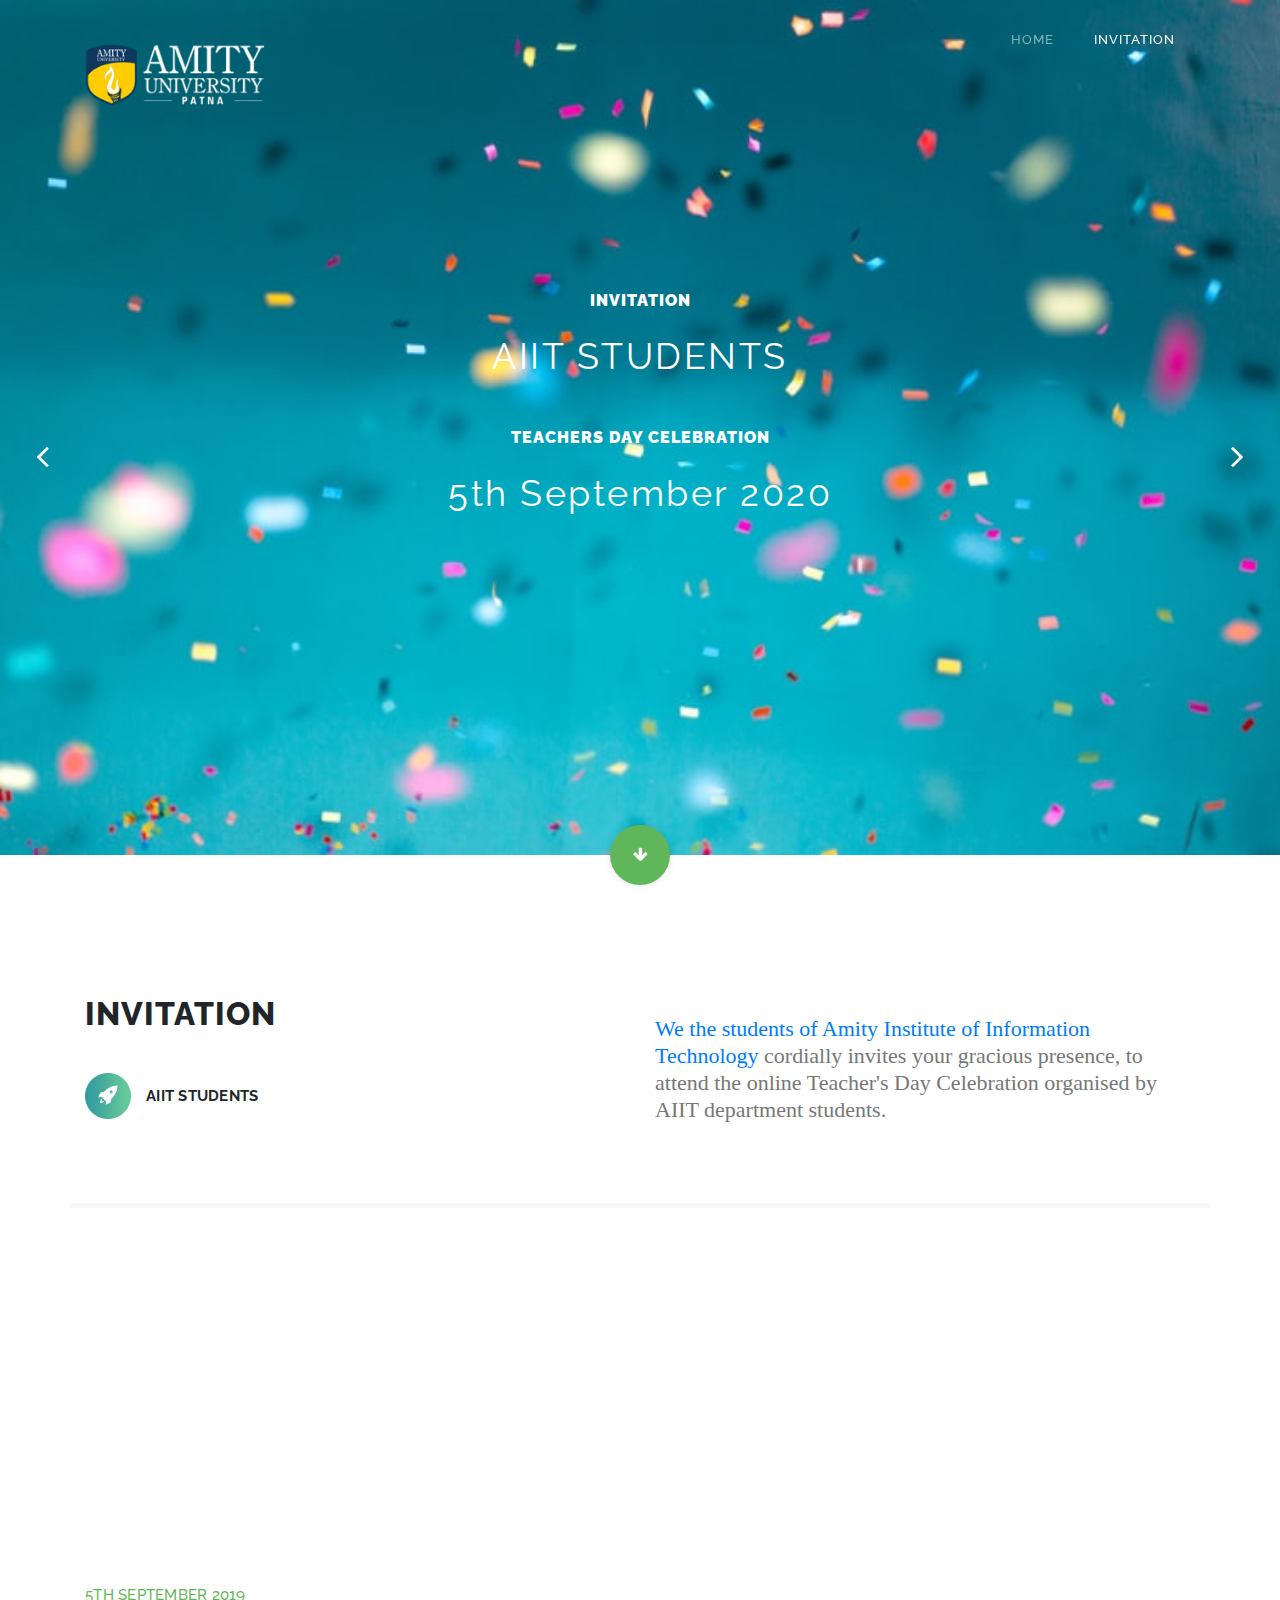
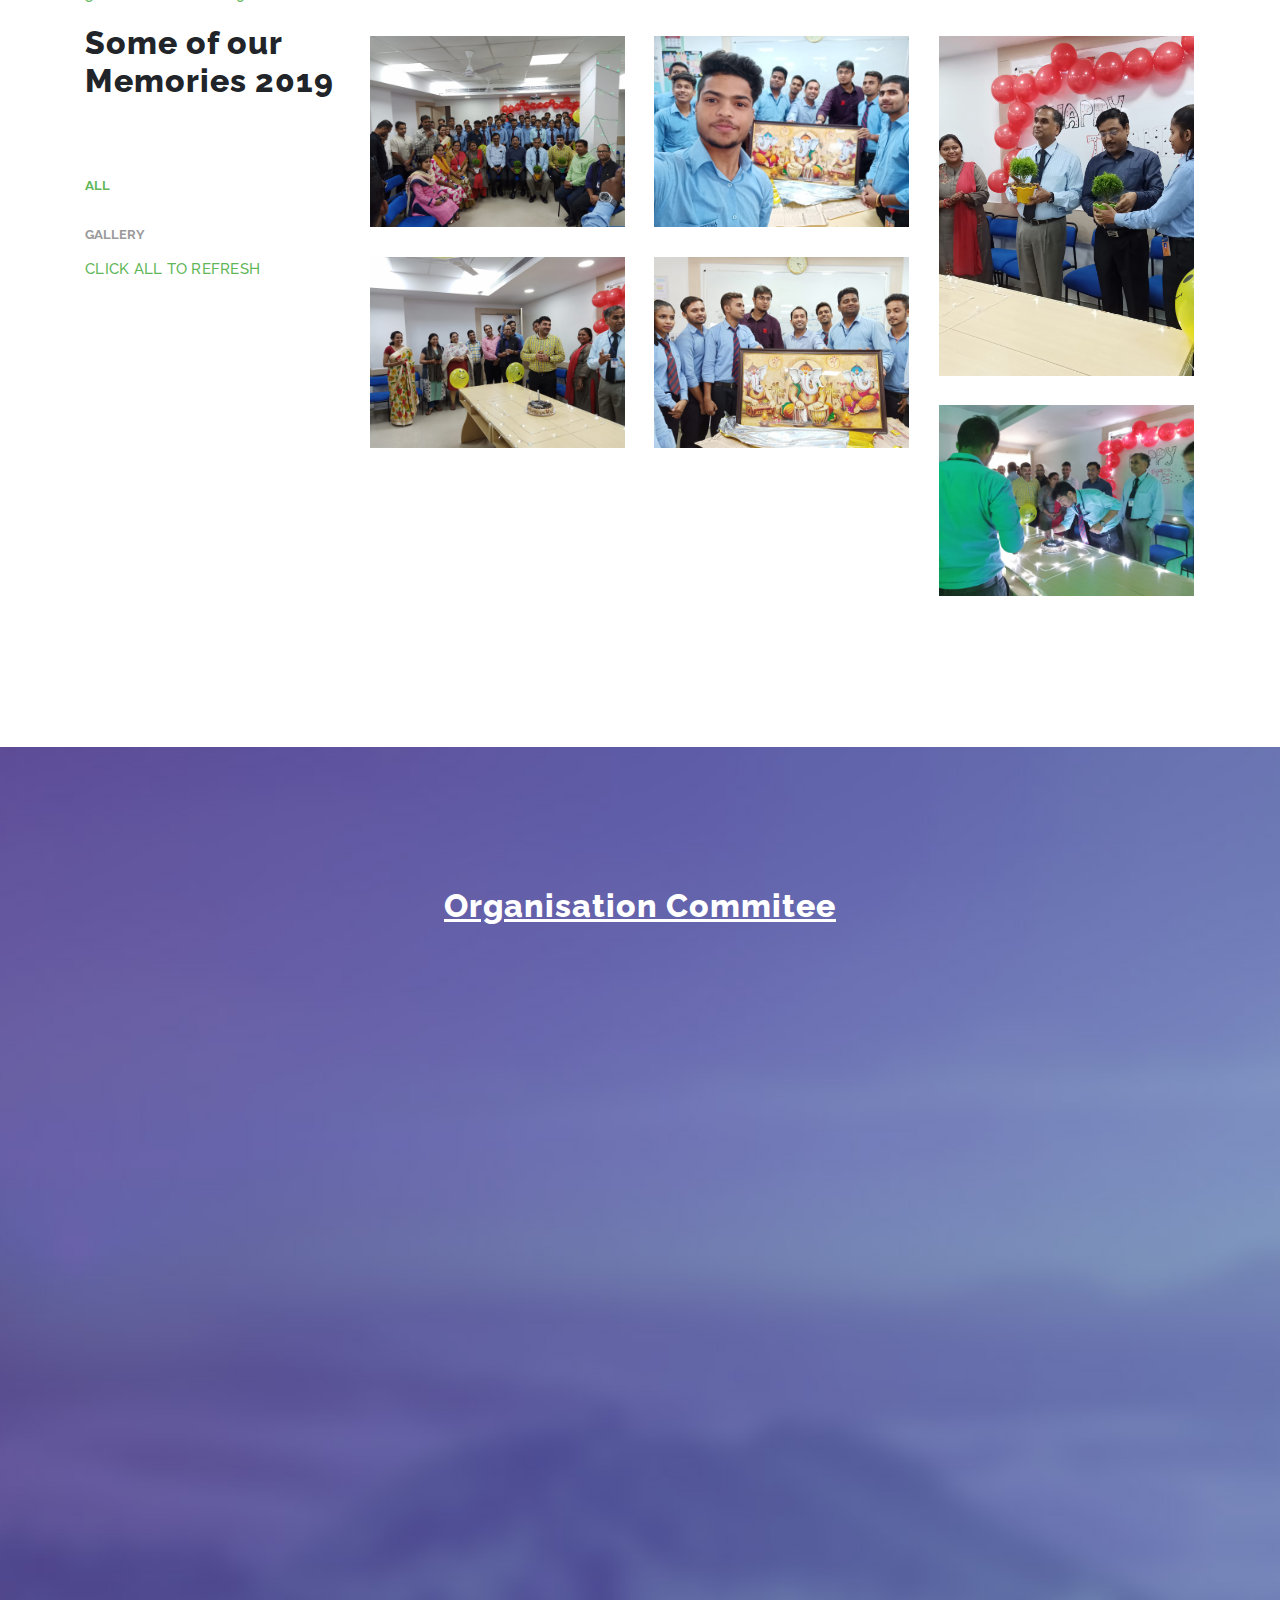
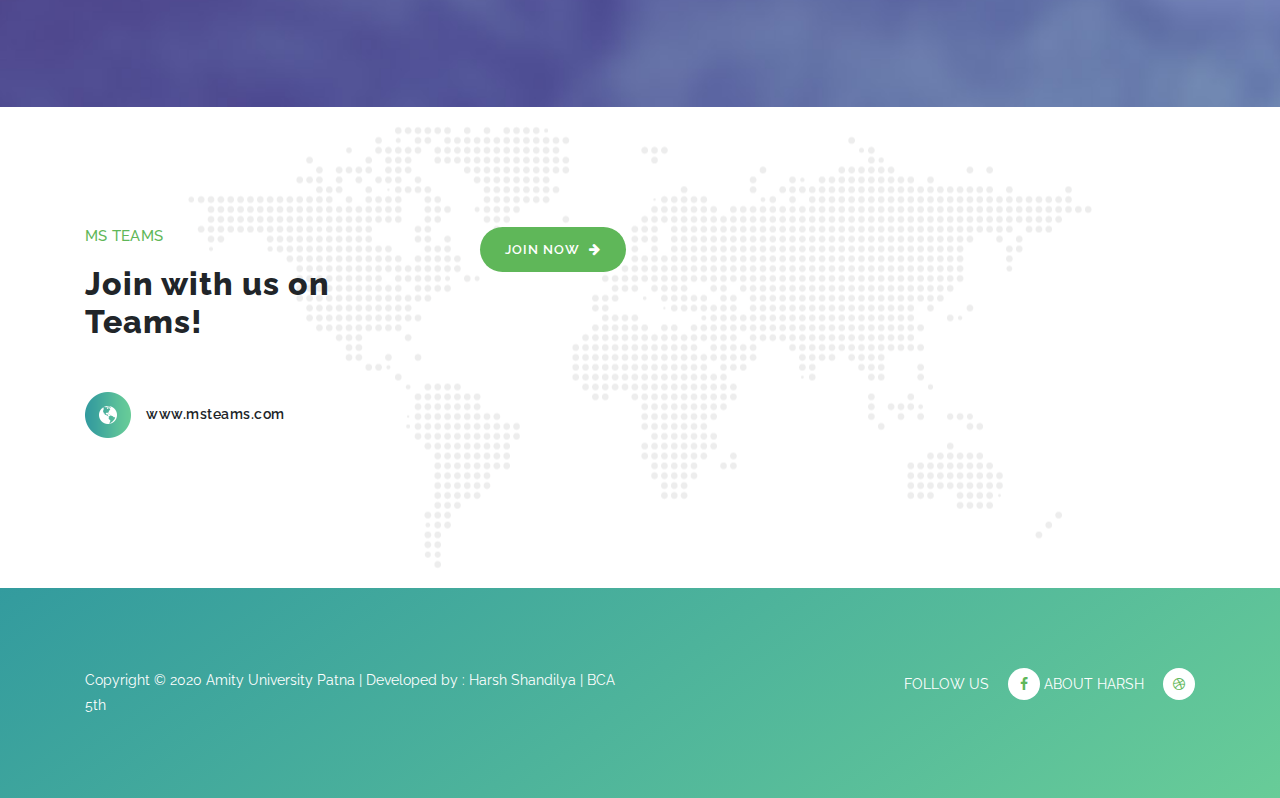
==== index.html @ c1d5462b "Updated form" ====
<!DOCTYPE html>
<html lang="en">

  <head>

    <meta charset="utf-8">
    <meta name="viewport" content="width=device-width, initial-scale=1, shrink-to-fit=no">
    <meta name="description" content="">
    <meta name="author" content="">
    <link href="https://fonts.googleapis.com/css?family=Raleway:100,200,300,400,500,600,700,800,900&display=swap" rel="stylesheet">

    <title>Amity University Patna</title>
    

<!--

Breezed Template

https://templatemo.com/tm-543-breezed

-->
    <!-- Additional CSS Files -->
    <link rel="stylesheet" type="text/css" href="assets/css/bootstrap.min.css">

    <link rel="stylesheet" type="text/css" href="assets/css/font-awesome.css">

    <link rel="stylesheet" href="assets/css/templatemo-breezed.css">

    <link rel="stylesheet" href="assets/css/owl-carousel.css">

    <link rel="stylesheet" href="assets/css/lightbox.css">

    </head>
    
    <body>
    
    <!-- ***** Preloader Start ***** -->
    <div id="preloader">
        <div class="jumper">
            <div></div>
            <div></div>
            <div></div>
        </div>
    </div>  
    <!-- ***** Preloader End ***** -->
    
    
    <!-- ***** Header Area Start ***** -->
    <header class="header-area header-sticky">
        <div class="container">
            <div class="row">
                <div class="col-12">
                    <nav class="main-nav">
                        <!-- ***** Logo Start ***** -->
                        <a href="index.html" class="logo">
                            
                        </a>
                        <img src="assets/images/amity.png" alt="amity" class="amitylogo"> 
                        <!-- ***** Logo End ***** -->
                        <!-- ***** Menu Start ***** -->
                        <ul class="nav">
                            <li class="scroll-to-section"><a href="#top" class="active">Home</a></li>
                            <li class="scroll-to-section"><a href="#about">Invitation</a></li>
                        
                            
                        </ul>        
                        <a class='menu-trigger'>
                            <span>Menu</span>
                        </a>
                        <!-- ***** Menu End ***** -->
                    </nav>
                </div>
            </div>
        </div>
    </header>
    <!-- ***** Header Area End ***** -->
    
    <!-- ***** Search Area ***** -->
    

    <!-- ***** Main Banner Area Start ***** -->
    <div class="main-banner header-text" id="top">
        <div class="Modern-Slider">
          <!-- Item -->
          <div class="item">
            <div class="img-fill">
                <img src="assets/images/photo-1513151233558-d860c5398176.jpg" alt="">
                <div class="text-content">
                  <h3><strong>INVITATION</strong></h3>
                  <h5><strong>AIIT STUDENTS</strong></h5>
                  <h3><strong>TEACHERS DAY CELEBRATION</strong></h3>
                  <h5><strong> 5th September 2020</strong></h5>
                 <!--  <a href="#" class="main-stroked-button">Learn More</a>
                  <a href="#" class="main-filled-button">Get It Now</a>   -->
                </div>
            </div>
          </div>
          <!-- // Item -->
          <!-- Item -->
          <div class="item">
            <div class="img-fill">
                <img src="assets/images/photo-1513151233558-d860c5398176.jpg" alt="">
                <div class="text-content">
                  <h3><strong>INVITATION</strong></h3>
                  <h5><strong>5th September 2020</strong></h5>
                 <!--   <a href="#" class="main-stroked-button">Read More</a>
                  <a href="#" class="main-filled-button">Take Action</a>   -->
                </div>
            </div>
          </div>
          <!-- // Item -->
          <!-- Item -->


         
          
    </div>
    <div class="scroll-down scroll-to-section"><a href="#about"><i class="fa fa-arrow-down"></i></a></div>
    <!-- ***** Main Banner Area End ***** -->

    <!-- ***** About Area Starts ***** -->
    <section class="section" id="about">
        <div class="container">
            <div class="row">
                <div class="col-lg-6 col-md-6 col-xs-12">
                    <div class="left-text-content">
                        <div class="section-heading">
                            <h6></h6>
                            <h2>INVITATION</h2>
                        </div>
                        <div class="row">
                            <div class="col-md-6 col-sm-6">
                                <div class="service-item">
                                    <img src="assets/images/service-item-01.png" alt="">
                                    <h4>AIIT STUDENTS</h4>
                                </div>
                            </div>
                            
                            
                            
                            <!--<div class="col-md-12">
                                <a href="#" class="main-button-icon">
                                    Learn More <i class="fa fa-arrow-right"></i>
                                </a>
                            </div>  -->
                        </div>
                    </div>
                </div>
                <div class="col-lg-6 col-md-6 col-xs-12">
                    <div class="right-text-content">
                        <p><a rel="nofollow noopener" href="" target="_parent">We the students of Amity Institute of Information Technology</a> cordially invites your gracious presence, to attend the online Teacher's Day Celebration organised by AIIT department students.</p>
                        
                    </div>
                </div>
            </div>
        </div>
    </section>
    <!-- ***** About Area Ends ***** -->

    <!-- ***** Features Big Item Start ***** -->
    <section class="section" id="features">
        <div class="container">
            <div class="row">
                <div class="col-lg-4 col-md-6 col-sm-12 col-xs-12" data-scroll-reveal="enter left move 30px over 0.6s after 0.4s">
                    <div class="features-item">
                        <div class="features-icon">
                            <img src="assets/images/features-icon-1.png" alt="">
                        </div>
                        <div class="features-content">
                            <h4>Venue</h4>    <!-- h4 -->
                            <p><strong>MS Teams</strong></p>    <!--no h3-->
                            
                        </div>
                    </div>
                </div>
                <div class="col-lg-4 col-md-6 col-sm-12 col-xs-12" data-scroll-reveal="enter bottom move 30px over 0.6s after 0.4s">
                    <div class="features-item">
                        <div class="features-icon">
                            <img src="assets/images/features-icon-1.png" alt="">
                        </div>
                        <div class="features-content">
                            <h4>Date</h4>       <!-- h4 -->
                            <p><strong>5th September 2020</strong></p>    <!--no h3-->
                            
                        </div>
                    </div>
                </div>
                <div class="col-lg-4 col-md-6 col-sm-12 col-xs-12" data-scroll-reveal="enter right move 30px over 0.6s after 0.4s">
                    <div class="features-item">
                        <div class="features-icon">
                            <img src="assets/images/features-icon-1.png" alt="">
                        </div>
                        <div class="features-content">
                            <h4>Time</h4>                <!-- h4 -->
                            <p><strong>will update soon..</strong></p>   <!--no h3-->
                            
                        </div>
                    </div>
                </div>
            </div>
        </div>
    </section>

    <section class="section" id="projects">
        <div class="container">
          <div class="row">
              <div class="col-lg-3">
                  <div class="section-heading">
                      <h6>5th September 2019</h6>
                      <h2>Some of our Memories 2019</h2>
                  </div>
                     <div class="filters">
                      <ul>
                          <li class="active" data-filter="*">All</li>
                          <li data-filter=".des">Gallery</li>
                          
                      </ul>
                      <div class="section-heading">
                        <h6>click all to refresh<h6>
                      
                    </div>
                  </div>   
              </div>
              <div class="col-lg-9">
                  <div class="filters-content">
                      <div class="row grid">
                          <div class="col-lg-4 col-md-4 col-sm-6 col-xs-12 all des">
                            <div class="item">
                              <a href="assets/images/WhatsApp Image 2020-08-29 at 11.35.55 PM.jpeg" data-lightbox="image-1" data-title="Our Gallery"><img src="assets/images/WhatsApp Image 2020-08-29 at 11.35.55 PM.jpeg" alt="" ></a>
                            </div>
                          </div>
                          <div class="col-lg-4 col-md-4 col-sm-6 col-xs-12 all dev">
                            <div class="item">
                              <a href="assets/images/WhatsApp Image 5 at 6.58.08 PM.jpeg" data-lightbox="image-1" data-title="Our Gallery"><img src="assets/images/WhatsApp Image 5 at 6.58.08 PM.jpeg" alt=""></a>
                            </div>
                          </div>
                          <div class="col-lg-4 col-md-4 col-sm-6 col-xs-12 all gra">
                            <div class="item">
                              <a href="assets/images/WhatsApp Image at 9.57.54 AM.jpeg" data-lightbox="image-1" data-title="Our Gallery"><img src="assets/images/WhatsApp Image at 9.57.54 AM.jpeg" alt=""></a>
                            </div>
                          </div>
                          <div class="col-lg-4 col-md-4 col-sm-6 col-xs-12 all tsh">
                            <div class="item">
                              <a href="assets/images/WhatsApp Image 2 at 9.58.17 AM.jpeg" data-lightbox="image-1" data-title="Our Gallery"><img src="assets/images/WhatsApp Image 2 at 9.58.17 AM.jpeg" alt=""></a>
                            </div>
                          </div>
                          <div class="col-lg-4 col-md-4 col-sm-6 col-xs-12 all dev">
                            <div class="item">
                              <a href="assets/images/WhatsApp Image 6 at 6.58.10 PM.jpeg" data-lightbox="image-1" data-title="Our Gallery"><img src="assets/images/WhatsApp Image 6 at 6.58.10 PM.jpeg" alt=""></a>
                            </div>
                          </div>

                          <div class="col-lg-4 col-md-4 col-sm-6 col-xs-12 all des">
                            <div class="item">
                              <a href="assets/images/WhatsApp Image 3 at 9.58.32 AM.jpeg" data-lightbox="image-1" data-title="Our Gallery"><img src="assets/images/WhatsApp Image 3 at 9.58.32 AM.jpeg" alt=""></a>
                            </div>
                          
                          </div>
                          
                      </div>
                  </div>
                
              </div>
          </div>
        </div>
      </section>
   
    <!-- ***** Projects Area Ends ***** -->

    <!-- ***** Testimonials Starts ***** -->
    <section class="section" id="testimonials">
        <div class="container">
            <div class="row">
                <div class="col-lg-12">
                    <div class="section-heading">
                        <h6><strong><u></u></strong></h6>
                       <h2><u>Organisation Commitee</u></h2>
                    </div>
                </div>
                <div class="col-lg-12 col-md-12 col-sm-12 mobile-bottom-fix-big" data-scroll-reveal="enter left move 30px over 0.6s after 0.4s">
                    <div class="owl-carousel owl-theme">
                        <div class="item author-item">
                            <div class="member-thumb">
                                  <img src="assets/images/shruti at 9.21.10 AM.jpeg" alt=""> 
                            
                                <div class="hover-effect">
                                    <div class="hover-content">
                                       <h4>Shruti</h4>
                                       <span>BCA 5th Semester</span>
                                    </div>
                                </div>
                            </div>
                            <h4>SHRUTI</h4>
                            <span>BCA 5th Semester</span>
                        </div>
                         <div class="item author-item">
                            <div class="member-thumb">
                                  <img src="assets/images/am dp.jpg" alt="">  
                             
                                <div class="hover-effect">
                                    <div class="hover-content">
                                       <h4>Ashish</h4>
                                       <span>BCA 5th Semester</span>
                                    </div>
                                </div>
                            </div>
                            <h4>Ashish</h4>
                            <span>BCA 5th Semester</span>
                        </div>    
                        <div class="item author-item">
                            <div class="member-thumb">
                                  <img src="assets/images/ice_2019-10-23-16-06-48-450.jpg" alt="" height="468">  
                             
                                <div class="hover-effect">
                                    <div class="hover-content">
                                       <h4>Harsh Shandilya</h4>
                                       <span>BCA 5th Semester</span>
                                    </div>
                                </div>
                            </div>
                            <h4>Harsh Shandilya</h4>
                            <span>BCA 5th Semester</span>
                        </div>   
                        
                        <div class="item author-item">
                            <div class="member-thumb">
                                <img src="assets/images/anu 12.29.07 PM.jpeg" alt="" height="468">
                                <div class="hover-effect">
                                    <div class="hover-content">
                                       <h4>Anushka Raj</h4> 
                                       <span>BCA 5th Semester</span>
                                    </div>
                                </div>
                            </div>
                            <h4> Anushka Raj</h4>
                            <span>BCA 5th Semester</span>
                        </div>


                        <div class="item author-item">
                            <div class="member-thumb">
                                <img src="assets/images/pari-4.jpg" alt="" height="468">
                                <div class="hover-effect">
                                    <div class="hover-content">
                                       <h4>Paritosh Samarth</h4> 
                                       <span>BCA 5th Semester</span>
                                    </div>
                                </div>
                            </div>
                            <h4>Paritosh Samarth</h4>
                            <span>BCA 5th Semester</span>
                        </div>

                        <div class="item author-item">
                            <div class="member-thumb">
                                <img src="assets/images/raunak at 12.59.36 PM.jpeg" alt="" height="468">
                                <div class="hover-effect">
                                    <div class="hover-content">
                                       <h4>Raunak Raj</h4> 
                                       <span>BCA 5th Semester</span>
                                    </div>
                                </div>
                            </div>
                            <h4>Raunak Raj</h4>
                            <span>BCA 5th Semester</span>
                        </div>

                        <div class="item author-item">
                            <div class="member-thumb">
                                <img src="assets/images/sr at 12.29.42 PM.jpeg" alt="" height="468">
                                <div class="hover-effect">
                                    <div class="hover-content">
                                       <h4>Shashank Raj</h4> 
                                       <span>BCA 5th Semester</span>
                                    </div>
                                </div>
                            </div>
                            <h4>Shashank Raj</h4>
                            <span>BCA 5th Semester</span>
                        </div>

                        <div class="item author-item">
                            <div class="member-thumb">
                                <img src="assets/images/saurabh at 3.43.34 PM.jpeg" alt="" height="468">
                                <div class="hover-effect">
                                    <div class="hover-content">
                                       <h4>Saurabh</h4> 
                                       <span>BCA 5th Semester</span>
                                    </div>
                                </div>
                            </div>
                            <h4>Saurabh </h4>
                            <span>BCA 5th Semester</span>
                        </div>
                        
                        
            </div>
           
            
            
        </div>
    </section>

    <section class="section" id="contact-us">
        <div class="container">
            <div class="row">
                <div class="col-lg-4 col-md-4 col-xs-12">
                    <div class="left-text-content">
                        <div class="section-heading">
                            <h6>MS Teams</h6>
                            <h2>Join with us on Teams!</h2>
                        </div>
                        <ul class="contact-info">
                        
                            <li><img src="assets/images/contact-info-03.png" alt="">www.msteams.com</li>
                        </ul>
                    </div>
                </div>
                <div class="col-lg-8 col-md-8 col-xs-12">
                    <div class="col-lg-12">
                        <fieldset>
                          <button type="submit" id="form-submit" class="main-button-icon">Join Now <i class="fa fa-arrow-right"></i></button>
                        </fieldset>
                      </div>
                </div>
            </div>
        </div>
    </section>
   
    
    <!-- ***** Footer Start ***** -->
    <footer>
        <div class="container">
            <div class="row">
                <div class="col-lg-6 col-xs-12">
                    <div class="left-text-content">
                        <p>Copyright &copy; 2020 Amity University Patna 
                        
                        | Developed by : <a rel="nofollow noopener" href="#">Harsh Shandilya | BCA 5th</a></p>
                       
                    </div>
                </div>
                <div class="col-lg-6 col-xs-12">
                    <div class="right-text-content">
                        <ul class="social-icons">
                            <li><p>Follow Us </p></li>
                            <li><a rel="nofollow" href="https://www.facebook.com/PatnaAmityUniversity/"><i class="fa fa-facebook"></i></a></li>
                            <li><p>  About harsh</p></li>
                            <li><a rel="nofollow" href="https://hshandilya35.blogspot.com/"><i class="fa fa-dribbble"></i></a></li>
                        </ul>    
                    </div>
                </div>
            </div>
        </div>
    </footer>
    

    <!-- jQuery -->
    <script src="assets/js/jquery-2.1.0.min.js"></script>

    <!-- Bootstrap -->
    <script src="assets/js/popper.js"></script>
    <script src="assets/js/bootstrap.min.js"></script>

    <!-- Plugins -->
    <script src="assets/js/owl-carousel.js"></script>
    <script src="assets/js/scrollreveal.min.js"></script>
    <script src="assets/js/waypoints.min.js"></script>
    <script src="assets/js/jquery.counterup.min.js"></script>
    <script src="assets/js/imgfix.min.js"></script> 
    <script src="assets/js/slick.js"></script> 
    <script src="assets/js/lightbox.js"></script> 
    <script src="assets/js/isotope.js"></script> 
    
    <!-- Global Init -->
    <script src="assets/js/custom.js"></script>

    <script>

        $(function() {
            var selectedClass = "";
            $("p").click(function(){
            selectedClass = $(this).attr("data-rel");
            $("#portfolio").fadeTo(50, 0.1);
                $("#portfolio div").not("."+selectedClass).fadeOut();
            setTimeout(function() {
              $("."+selectedClass).fadeIn();
              $("#portfolio").fadeTo(50, 1);
            }, 500);
                
            });
        });

    </script>

  </body>
</html>
---- assets/css/templatemo-breezed.css ----
/*

Breezed Template

https://templatemo.com/tm-543-breezed

*/

/* ---------------------------------------------
Table of contents
------------------------------------------------
01. font & reset css
02. reset
03. global styles
04. header
05. banner
06. features
07. testimonials
08. contact
09. footer
10. preloader
11. search
12. portfolio

--------------------------------------------- */
/* 
---------------------------------------------
font & reset css
--------------------------------------------- 
*/
@import url("https://fonts.googleapis.com/css?family=Poppins:100,200,300,400,500,600,700,800,900");
/* 
---------------------------------------------
reset
--------------------------------------------- 
*/
html, body, div, span, applet, object, iframe, h1, h2, h3, h4, h5, h6, p, blockquote, div
pre, a, abbr, acronym, address, big, cite, code, del, dfn, em, font, img, ins, kbd, q,
s, samp, small, strike, strong, sub, sup, tt, var, b, u, i, center, dl, dt, dd, ol, ul, li,
figure, header, nav, section, article, aside, footer, figcaption {
  margin: 0;
  padding: 0;
  border: 0;
  outline: 0;
}

.clearfix:after {
  content: ".";
  display: block;
  clear: both;
  visibility: hidden;
  line-height: 0;
  height: 0;
}

.clearfix {
  display: inline-block;
}

html[xmlns] .clearfix {
  display: block;
}

* html .clearfix {
  height: 1%;
}

ul, li {
  padding: 0;
  margin: 0;
  list-style: none;
}

header, nav, section, article, aside, footer, hgroup {
  display: block;
}

* {
  box-sizing: border-box;
}

html, body {
  font-family: 'Raleway', sans-serif;
  font-weight: 400;
  background-color: #fff;
  font-size: 16px;
  -ms-text-size-adjust: 100%;
  -webkit-font-smoothing: antialiased;
  -moz-osx-font-smoothing: grayscale;
}

a {
  text-decoration: none !important;
}

h1, h2, h3, h4, h5, h6 {
  margin-top: 0px;
  margin-bottom: 0px;
}

ul {
  margin-bottom: 0px;
}

p {
  font-size: 14px;
  line-height: 25px;
  color: #777;
}

/* 
---------------------------------------------
global styles
--------------------------------------------- 
*/
html,
body {
  background: #fff;
  font-family: 'Raleway', sans-serif;
}

::selection {
  background: #5fb759;
  color: #fff;
}

::-moz-selection {
  background: #5fb759;
  color: #fff;
}

@media (max-width: 991px) {
  html, body {
    overflow-x: hidden;
  }
  .mobile-top-fix {
    margin-top: 30px;
    margin-bottom: 0px;
  }
  .mobile-bottom-fix {
    margin-bottom: 30px;
  }
  .mobile-bottom-fix-big {
    margin-bottom: 60px;
  }
}

a.main-stroked-button {
  font-size: 13px;
  border-radius: 25px;
  padding: 11px 25px;
  background-color: transparent;
  border: 2px solid #fff;
  text-transform: uppercase;
  color: #fff;
  font-weight: 600;
  letter-spacing: 1px;
  -webkit-transition: all 0.3s ease 0s;
  -moz-transition: all 0.3s ease 0s;
  -o-transition: all 0.3s ease 0s;
  transition: all 0.3s ease 0s;
}

a.main-stroked-button:hover {
  background-color: #fff;
  color: #5fb759;
}

a.main-filled-button {
  font-size: 13px;
  border-radius: 25px;
  padding: 13px 25px;
  background-color: #fff;
  text-transform: uppercase;
  color: #5fb759;
  font-weight: 600;
  letter-spacing: 1px;
  -webkit-transition: all 0.3s ease 0s;
  -moz-transition: all 0.3s ease 0s;
  -o-transition: all 0.3s ease 0s;
  transition: all 0.3s ease 0s;
}

a.main-filled-button:hover {
  color: #fff;
  background-color: #5fb759;
}

a.main-button-icon {
  font-size: 13px;
  border-radius: 25px;
  padding: 13px 25px;
  background-color: #5fb759;
  text-transform: uppercase;
  color: #fff;
  font-weight: 600;
  letter-spacing: 1px;
  -webkit-transition: all 0.3s ease 0s;
  -moz-transition: all 0.3s ease 0s;
  -o-transition: all 0.3s ease 0s;
  transition: all 0.3s ease 0s;
}

a.main-button-icon i {
  margin-left: 5px;
  -webkit-transition: all 0.3s ease-in-out 0s;
  -moz-transition: all 0.3s ease-in-out 0s;
  -o-transition: all 0.3s ease-in-out 0s;
  transition: all 0.3s ease-in-out 0s;
}

a.main-button-icon:hover i {
  padding-left: 5px;
}

button.main-button {
  outline: none;
  border: none;
  cursor: pointer;
  font-size: 13px;
  border-radius: 25px;
  padding: 10px 25px;
  background-color: #fff;
  text-transform: uppercase;
  color: #5fb759;
  font-weight: 600;
  letter-spacing: 1px;
  -webkit-transition: all 0.3s ease 0s;
  -moz-transition: all 0.3s ease 0s;
  -o-transition: all 0.3s ease 0s;
  transition: all 0.3s ease 0s;
}

button.main-button:hover {
  color: #fff;
  background-color: #5fb759;
}

button.main-button-icon {
  border: none;
  outline: none;
  font-size: 13px;
  border-radius: 25px;
  padding: 13px 25px;
  background-color: #5fb759;
  text-transform: uppercase;
  color: #fff;
  font-weight: 600;
  letter-spacing: 1px;
  -webkit-transition: all 0.3s ease 0s;
  -moz-transition: all 0.3s ease 0s;
  -o-transition: all 0.3s ease 0s;
  transition: all 0.3s ease 0s;
}

button.main-button-icon i {
  margin-left: 5px;
  -webkit-transition: all 0.3s ease-in-out 0s;
  -moz-transition: all 0.3s ease-in-out 0s;
  -o-transition: all 0.3s ease-in-out 0s;
  transition: all 0.3s ease-in-out 0s;
}

button.main-button-icon:hover i {
  padding-left: 5px;
}

a.text-button-icon {
  text-transform: uppercase;
  color: #1e1e1e;
  font-size: 13px;
  font-weight: 600;
  letter-spacing: 1px;
  -webkit-transition: all 0.3s ease 0s;
  -moz-transition: all 0.3s ease 0s;
  -o-transition: all 0.3s ease 0s;
  transition: all 0.3s ease 0s;
}

a.text-button-icon i {
  margin-left: 5px;
  -webkit-transition: all 0.3s ease-in-out 0s;
  -moz-transition: all 0.3s ease-in-out 0s;
  -o-transition: all 0.3s ease-in-out 0s;
  transition: all 0.3s ease-in-out 0s;
}

a.text-button-icon:hover {
  color: #5fb759;
}

a.text-button-icon:hover i {
  padding-left: 5px;
}


.section-heading h6 {
  font-size: 15px;
  font-weight: 500;
  text-transform: uppercase;
  letter-spacing: 0.25px;
  margin-top: 0px;
  margin-bottom: 0px;
}

.section-heading h2 {
  font-size: 32px;
  font-weight: 800;
  letter-spacing: 1px;
  margin-top: 20px;
  margin-bottom: 0px;
}


/* 
---------------------------------------------
header
--------------------------------------------- 
*/

.background-header {
  background-color: #fff;
  height: 80px!important;
  position: fixed!important;
  top: 0px;
  left: 0px;
  right: 0px;
  box-shadow: 0px 0px 10px rgba(0,0,0,0.15)!important;
}

.background-header .logo,
.background-header .main-nav .nav li a {
  color: #1e1e1e!important;
}

.background-header .main-nav .nav li:hover a {
  color: #5fb759!important;
}

.background-header .nav li a.active {
  color: #5fb759!important;
}

.header-area {
  position: absolute;
  top: 0px;
  left: 0px;
  right: 0px;
  z-index: 100;
  height: 100px;
  -webkit-transition: all .5s ease 0s;
  -moz-transition: all .5s ease 0s;
  -o-transition: all .5s ease 0s;
  transition: all .5s ease 0s;
}

.header-area .main-nav {
  min-height: 80px;
  background: transparent;
}

.header-area .main-nav .amitylogo {
  line-height: 80px;
  color: #fff;
  font-size: 28px;
  font-weight: 700;
  text-transform: uppercase;
  letter-spacing: 2px;
  float: left;
  -webkit-transition: all 0.3s ease 0s;
  -moz-transition: all 0.3s ease 0s;
  -o-transition: all 0.3s ease 0s;
  transition: all 0.3s ease 0s;
  width: 180px;
  margin-top: 4%;    /* 25% */
}


.header-area .main-nav .nav {
  float: right;
  margin-top: 27px;
  margin-right: 0px;
  background-color: transparent;
  -webkit-transition: all 0.3s ease 0s;
  -moz-transition: all 0.3s ease 0s;
  -o-transition: all 0.3s ease 0s;
  transition: all 0.3s ease 0s;
  position: relative;
  z-index: 999;
}

.header-area .main-nav .nav li {
  padding-left: 20px;
  padding-right: 20px;
}

.header-area .main-nav .nav .search-icon {
  float: right;
  margin-left: 15px;
}

.header-area .main-nav .nav .search-icon a {
  background-color: #fff;
  color: #5fb759;
  width: 40px;
  height: 40px;
  display: inline-block;
  text-align: center;
  line-height: 40px;
}

@media (max-width: 767px) {
  .header-area .main-nav .nav .search-icon {
    float: none;
    text-align: center;
    width: 100%;
    background-color: #fff;
    margin-left: 0px;
  }
}

.header-area .main-nav .nav .search-icon a:hover {
  opacity: 1;
  color: #5fb759!important;
}

.header-area .main-nav .nav li a {
  display: block;
  font-weight: 500;
  font-size: 13px;
  color: #7a7a7a;
  text-transform: uppercase;
  -webkit-transition: all 0.3s ease 0s;
  -moz-transition: all 0.3s ease 0s;
  -o-transition: all 0.3s ease 0s;
  transition: all 0.3s ease 0s;
  height: 40px;
  line-height: 40px;
  border: transparent;
  letter-spacing: 1px;
}

.header-area .main-nav .nav li a {
  color: #fff;
}

.header-area .main-nav .nav li:hover a,
.header-area .main-nav .nav li a.active {
  color: #fff!important;
  opacity: 0.5;
}

.background-header .main-nav .nav li:hover a,
.background-header .main-nav .nav li a.active {
  color: #5fb759!important;
  opacity: 1;
}

.header-area .main-nav .nav li.submenu {
  position: relative;
  padding-right: 35px;
}

.header-area .main-nav .nav li.submenu:after {
  font-family: FontAwesome;
  content: "\f107";
  font-size: 12px;
  color: #fff;
  position: absolute;
  right: 18px;
  top: 12px;
}

.background-header .main-nav .nav li.submenu:after {
  color: #7a7a7a;
}

.header-area .main-nav .nav li.submenu ul {
  position: absolute;
  width: 200px;
  box-shadow: 0 2px 28px 0 rgba(0, 0, 0, 0.06);
  overflow: hidden;
  top: 40px;
  opacity: 0;
  transform: translateY(+2em);
  visibility: hidden;
  z-index: -1;
  transition: all 0.3s ease-in-out 0s, visibility 0s linear 0.3s, z-index 0s linear 0.01s;
}

.header-area .main-nav .nav li.submenu ul li {
  margin-left: 0px;
  padding-left: 0px;
  padding-right: 0px;
}

.header-area .main-nav .nav li.submenu ul li a {
  opacity: 1;
  display: block;
  background: #fff;
  color: #7a7a7a!important;
  padding-left: 20px;
  height: 40px;
  line-height: 40px;
  -webkit-transition: all 0.3s ease 0s;
  -moz-transition: all 0.3s ease 0s;
  -o-transition: all 0.3s ease 0s;
  transition: all 0.3s ease 0s;
  position: relative;
  font-size: 13px;
  border-bottom: 1px solid #f5f5f5;
}

.header-area .main-nav .nav li.submenu ul li a:hover {
  background: #fff;
  color: #5fb759!important;
  padding-left: 25px;
}

.header-area .main-nav .nav li.submenu ul li a:hover:before {
  width: 3px;
}

.header-area .main-nav .nav li.submenu:hover ul {
  visibility: visible;
  opacity: 1;
  z-index: 1;
  transform: translateY(0%);
  transition-delay: 0s, 0s, 0.3s;
}

.header-area .main-nav .menu-trigger {
  cursor: pointer;
  display: block;
  position: absolute;
  top: 23px;
  width: 32px;
  height: 40px;
  text-indent: -9999em;
  z-index: 99;
  right: 40px;
  display: none;
}

.header-area .main-nav .menu-trigger span,
.header-area .main-nav .menu-trigger span:before,
.header-area .main-nav .menu-trigger span:after {
  -moz-transition: all 0.4s;
  -o-transition: all 0.4s;
  -webkit-transition: all 0.4s;
  transition: all 0.4s;
  background-color: #1e1e1e;
  display: block;
  position: absolute;
  width: 30px;
  height: 2px;
  left: 0;
}

.background-header .main-nav .menu-trigger span,
.background-header .main-nav .menu-trigger span:before,
.background-header .main-nav .menu-trigger span:after {
  background-color: #1e1e1e;
}

.header-area .main-nav .menu-trigger span:before,
.header-area .main-nav .menu-trigger span:after {
  -moz-transition: all 0.4s;
  -o-transition: all 0.4s;
  -webkit-transition: all 0.4s;
  transition: all 0.4s;
  background-color: #1e1e1e;
  display: block;
  position: absolute;
  width: 30px;
  height: 2px;
  left: 0;
  width: 75%;
}

.background-header .main-nav .menu-trigger span:before,
.background-header .main-nav .menu-trigger span:after {
  background-color: #1e1e1e;
}

.header-area .main-nav .menu-trigger span:before,
.header-area .main-nav .menu-trigger span:after {
  content: "";
}

.header-area .main-nav .menu-trigger span {
  top: 16px;
}

.header-area .main-nav .menu-trigger span:before {
  -moz-transform-origin: 33% 100%;
  -ms-transform-origin: 33% 100%;
  -webkit-transform-origin: 33% 100%;
  transform-origin: 33% 100%;
  top: -10px;
  z-index: 10;
}

.header-area .main-nav .menu-trigger span:after {
  -moz-transform-origin: 33% 0;
  -ms-transform-origin: 33% 0;
  -webkit-transform-origin: 33% 0;
  transform-origin: 33% 0;
  top: 10px;
}

.header-area .main-nav .menu-trigger.active span,
.header-area .main-nav .menu-trigger.active span:before,
.header-area .main-nav .menu-trigger.active span:after {
  background-color: transparent;
  width: 100%;
}

.header-area .main-nav .menu-trigger.active span:before {
  -moz-transform: translateY(6px) translateX(1px) rotate(45deg);
  -ms-transform: translateY(6px) translateX(1px) rotate(45deg);
  -webkit-transform: translateY(6px) translateX(1px) rotate(45deg);
  transform: translateY(6px) translateX(1px) rotate(45deg);
  background-color: #1e1e1e;
}

.background-header .main-nav .menu-trigger.active span:before {
  background-color: #1e1e1e;
}

.header-area .main-nav .menu-trigger.active span:after {
  -moz-transform: translateY(-6px) translateX(1px) rotate(-45deg);
  -ms-transform: translateY(-6px) translateX(1px) rotate(-45deg);
  -webkit-transform: translateY(-6px) translateX(1px) rotate(-45deg);
  transform: translateY(-6px) translateX(1px) rotate(-45deg);
  background-color: #1e1e1e;
}

.background-header .main-nav .menu-trigger.active span:after {
  background-color: #1e1e1e;
}

.header-area.header-sticky {
  min-height: 80px;
}

.header-area.header-sticky .nav {
  margin-top: 20px !important;
}

.header-area.header-sticky .nav li a.active {
  color: #5fb759;
}

@media (max-width: 1200px) {
  .header-area .main-nav .nav li {
    padding-left: 12px;
    padding-right: 12px;
  }
  .header-area .main-nav:before {
    display: none;
  }
}

@media (max-width: 767px) {
  .header-area .main-nav .amitylogo {
    color: #1e1e1e;   
   
  }
  .header-area.header-sticky .nav li a:hover,
  .header-area.header-sticky .nav li a.active {
    color: #5fb759!important;
    opacity: 1;
  }
  .header-area.header-sticky .nav li.search-icon a {
    width: 100%;
  }
  .header-area {
    background-color: #07cec493;
    padding: 0px 15px;
    height: 80px;
    box-shadow: none;
    text-align: center;
  }
  .header-area .container {
    padding: 0px;
  }
  .header-area .logo {
    margin-left: 30px;
  }
  .header-area .menu-trigger {
    display: block !important;
  }
  .header-area .main-nav {
    overflow: hidden;
  }
  .header-area .main-nav .nav {
    float: none;
    width: 100%;
    display: none;
    -webkit-transition: all 0s ease 0s;
    -moz-transition: all 0s ease 0s;
    -o-transition: all 0s ease 0s;
    transition: all 0s ease 0s;
    margin-left: 0px;
  }
  .header-area .main-nav .nav li:first-child {
    border-top: 1px solid #eee;
  }
  .header-area.header-sticky .nav {
    margin-top: 80px !important;
  }
  .header-area .main-nav .nav li {
    width: 100%;
    background: #fff;
    border-bottom: 1px solid #eee;
    padding-left: 0px !important;
    padding-right: 0px !important;
  }
  .header-area .main-nav .nav li a {
    height: 50px !important;
    line-height: 50px !important;
    padding: 0px !important;
    border: none !important;
    background: #f7f7f7 !important;
    color: #191a20 !important;
  }
  .header-area .main-nav .nav li a:hover {
    background: #eee !important;
    color: #5fb759!important;
  }
  .header-area .main-nav .nav li.submenu ul {
    position: relative;
    visibility: inherit;
    opacity: 1;
    z-index: 1;
    transform: translateY(0%);
    transition-delay: 0s, 0s, 0.3s;
    top: 0px;
    width: 100%;
    box-shadow: none;
    height: 0px;
  }
  .header-area .main-nav .nav li.submenu ul li a {
    font-size: 12px;
    font-weight: 400;
  }
  .header-area .main-nav .nav li.submenu ul li a:hover:before {
    width: 0px;
  }
  .header-area .main-nav .nav li.submenu ul.active {
    height: auto !important;
  }
  .header-area .main-nav .nav li.submenu:after {
    color: #3B566E;
    right: 25px;
    font-size: 14px;
    top: 15px;
  }
  .header-area .main-nav .nav li.submenu:hover ul, .header-area .main-nav .nav li.submenu:focus ul {
    height: 0px;
  }
}

@media (min-width: 767px) {
  .header-area .main-nav .nav {
    display: flex !important;
  }
}


/* 
---------------------------------------------
banner
--------------------------------------------- 
*/
/* ==== Main CSS === */
.img-fill{
  width: 100%;
  display: block;
  overflow: hidden;
  position: relative;
  text-align: center
}

.img-fill img {
  min-height: 100%;
  min-width: 100%;
  position: relative;
  display: inline-block;
  max-width: none;
}

*,
*:before,
*:after {
  -webkit-box-sizing: border-box;
  box-sizing: border-box;
  -webkit-font-smoothing: antialiased;
  -moz-osx-font-smoothing: grayscale;
}

.Grid1k {
  padding: 0 15px;
  max-width: 1200px;
  margin: auto;
}

.blocks-box,
.slick-slider {
  margin: 0;
  padding: 0!important;
}

.slick-slide {
  float: left /* If RTL Make This Right */ ;
  padding: 0;
}

/* ==== Slider Style === */
.Modern-Slider .item .img-fill{
  height:95vh;
  background:#000;
}

.Modern-Slider .item .info > div{
  display:inline-block!important;
  vertical-align:middle;
}

.Modern-Slider .NextArrow{
  position:absolute;
  top:50%;
  right:30px;
  border:0 none;
  background-color: transparent;
  text-align:center;
  font-size: 36px;
  font-family: 'FontAwesome';
  color:#FFF;
  z-index:5;
  outline: none;
}

.Modern-Slider .NextArrow:before{
  content:'\f105';
}

.Modern-Slider .PrevArrow {
  position:absolute;
  top:50%;
  left:30px;
  border:0 none;
  background-color: transparent;
  text-align:center;
  font-size: 36px;
  font-family: 'FontAwesome';
  color:#FFF;
  z-index:5;
  outline: none;
}

.Modern-Slider .PrevArrow:before{
  content:'\f104';
}

.scroll-down {
  position: absolute;
  left: 50%;
  margin-top: -30px;
  margin-left: -30px;
  z-index: 10;
}

.scroll-down a {
  display: inline-block;
  background-color: #5fb759;
  width: 60px;
  height: 60px;
  text-align: center;
  line-height: 60px;
  border-radius: 50%;
  color: #fff;
  box-shadow: 0px 0px 10px rgba(0,0,0,0.1);
}

ul.slick-dots {
  display: none!important;
}

.Modern-Slider .text-content {
  width: 80%;
  position: absolute;
  top: 50%;
  left: 50%;
  transform: translate(-50%, -50%);
}

.Modern-Slider .item h3 {
  margin-bottom: 25px;
  font-size: 16px;
  text-transform: uppercase;
  font-weight: 600;
  letter-spacing: 1px;
  color:#FFF;
  animation:fadeOutRight 1s both;
}

.Modern-Slider .item h5 {
  margin-bottom: 50px;
  font-size: 36px;
  font-weight: 200;
  letter-spacing: 2.5px;
  color:#FFF;
  overflow:hidden;
  animation:fadeOutLeft 1s both;
}

.Modern-Slider .item a {
  margin: 0 5px;
}

.Modern-Slider .item.slick-active h3{
  animation:fadeInDown 1s both 1s;
}

.Modern-Slider .item.slick-active h5{
  animation:fadeInLeft 1s both 1.5s;
}

.Modern-Slider .item.slick-active{
  animation:Slick-FastSwipeIn 1s both;
}

.Modern-Slider .buttons {
  position: relative;
}

.Modern-Slider {background:#000;}


/* ==== Slick Slider Css Ruls === */
.slick-slider{position:relative;display:block;-webkit-user-select:none;-moz-user-select:none;-ms-user-select:none;user-select:none;-webkit-touch-callout:none;-khtml-user-select:none;-ms-touch-action:pan-y;touch-action:pan-y;-webkit-tap-highlight-color:transparent}
.slick-list{position:relative;display:block;overflow:hidden;margin:0;padding:0}
.slick-list:focus{outline:none}.slick-list.dragging{cursor:hand}
.slick-slider .slick-track,.slick-slider .slick-list{-webkit-transform:translate3d(0,0,0);-ms-transform:translate3d(0,0,0);transform:translate3d(0,0,0)}
.slick-track{position:relative;top:0;left:0;display:block}
.slick-track:before,.slick-track:after{display:table;content:''}.slick-track:after{clear:both}
.slick-loading .slick-track{visibility:hidden}
.slick-slide{display:none;float:left /* If RTL Make This Right */ ;height:100%;min-height:1px}
.slick-slide.dragging img{pointer-events:none}
.slick-initialized .slick-slide{display:block}
.slick-loading .slick-slide{visibility:hidden}
.slick-vertical .slick-slide{display:block;height:auto;border:1px solid transparent}

/*
---------------------------------------------
about
---------------------------------------------
*/

#about {
  padding: 120px 0px 0px 0px;
  position: relative;
  z-index: 9;
}

#about .container {
  border-bottom: 5px solid #f7f7f7;
  padding-bottom: 80px;
}

#about .section-heading {
  margin-bottom: 10px;
}

#about .section-heading h6 {
  color: #5fb759;
}

#about .service-item {
  margin-top: 30px;
}

#about .service-item img {
  float: left;
  margin-right: 15px;
  width: 46px;
  height: 46px;
}

#about .service-item h4 {
  font-size: 15px;
  font-weight: 700;
  text-transform: uppercase;
  letter-spacing: 0.25px;
  line-height: 46px;
}

#about a.main-button-icon {
  display: inline-block;
  margin-top: 60px;
}

#about .right-text-content {
  margin-top: 40px;
}

#about .right-text-content p {           /* *************RIght TExt *************/
  font-size: 22px;    /* 22 */
  line-height: 27px;
  color: #777;
  font-family: 'Varela Regular';
}


/*
---------------------------------------------
features
---------------------------------------------
*/

#features {
  padding-top: 80px;
  padding-bottom: 70px;
}

#features .features-item {
  margin-bottom: 50px;
}

.features-item .features-icon {
  float: left;
}

#features .features-content {
  margin-left: 75px;
}

.features-item .features-content h4 {
  font-size: 15px;
  font-weight: 700;
  text-transform: uppercase;
  letter-spacing: 0.25px;
  margin-bottom: 15px;
}

.features-item .features-content p {
  margin-bottom: 15px;
}



/*
---------------------------------------------
subscribe
---------------------------------------------
*/

#subscribe {
  padding: 80px 0px;
  background-image: url(../images/slide-02.jpg);
  background-position: center center;
  background-repeat: no-repeat;
  background-size: cover;
}

#subscribe .section-heading {
  text-align: center;
  color: #fff;
  margin-bottom: 25px;
}

#subscribe p {
  text-align: center;
  font-size: 16px;
  line-height: 27px;
  color: #fff;
  margin-bottom: 40px;
}

#subscribe input {
  width: 100%;
  height: 38px;
  border-radius: 19px;
  border: 1px solid #fff;
  background-color: transparent;
  padding: 0px 20px;
  font-size: 13px;
  color: #fff;
  outline: none;
}

.subscribe-form ::-webkit-input-placeholder { /* Edge */
  color: #fff;
}

.subscribe-form :-ms-input-placeholder { /* Internet Explorer 10-11 */
  color: #fff;
}

.subscribe-form ::placeholder {
  color: #fff;
}

@media (max-width: 767px) {
  #subscribe fieldset {
    text-align: center;
    margin-bottom: 20px;
  }
}

/*
--------------------------------------------
testimonials
--------------------------------------------
*/
#testimonials {
  margin-top: 120px;
  padding: 80px 0px;
  padding: 120px 0px;
  background-image: url(../images/slide-03.jpg);
  background-position: center center;
  background-repeat: no-repeat;
  background-size: cover;
}
#testimonials .section-heading {
  text-align: center;
  color: #fff;
  margin-bottom: 60px;
}

#testimonials .item {
  position: relative;
  text-align: center;
 
}

#testimonials .item h4 {
  font-size: 17px;
  font-weight: 700;
  text-transform: uppercase;
  color: #fff;
  letter-spacing: 1px;
  margin-top: 22px;
  margin-bottom: 7px;
  
}


#testimonials .item span {
  color: #fff;
  font-weight: 500;
  font-size: 13px;
  text-transform: uppercase;
  letter-spacing: 0.5px;
}

#testimonials .item .member-thumb {
  position: relative;
  
  
  
}



#testimonials .item .hover-effect {
  cursor: pointer;
  position: absolute;
  top: 0;
  bottom: 0;
  width: 100%;
  background-color: rgba(0,0,0,0.95);
  opacity: 0;
  visibility: hidden;
  -webkit-transition: all 0.5s ease 0s;
  -moz-transition: all 0.5s ease 0s;
  -o-transition: all 0.5s ease 0s;
  transition: all 0.5s ease 0s;
}

#testimonials .item .hover-content {
  position: absolute;
  top: 50%;
  left: 50%;
  transform: translate(-50%, -50%);
  width: 100%;
}

#testimonials .item:hover .hover-effect {
  opacity: 1;
  visibility: visible;
}

#testimonials .item .hover-effect ul li {
  display: inline-block;
  margin: 0px 5px;
}

#testimonials .item .hover-effect ul li a {
  width: 32px;
  height: 32px;
  display: inline-block;
  text-align: center;
  line-height: 32px;
  font-size: 14px;
  background-color: #fff;
  border-radius: 50%;
  color: #5fb759;
  -webkit-transition: all 0.3s ease 0s;
  -moz-transition: all 0.3s ease 0s;
  -o-transition: all 0.3s ease 0s;
  transition: all 0.3s ease 0s;
}

#testimonials .item .hover-effect ul li a:hover {
  color: #fff;
  background-color: #5fb759;
}

#testimonials .owl-carousel {
  padding-bottom: 60px;
}

.owl-dots {
  position: absolute;
  left: 50%;
  transform: translateX(-50%);
  bottom: 0;
}

.owl-dots .owl-dot {
  outline: none;
  height: 10px;
}

.owl-dots .owl-dot span {
  width: 8px;
  height: 8px;
  background-color: #fff;
  border-radius: 50%;
  display: inline-block;
  margin: 0px 5px;
  outline: none;
  -webkit-transition: all 0.2s ease 0s;
  -moz-transition: all 0.2s ease 0s;
  -o-transition: all 0.2s ease 0s;
  transition: all 0.2s ease 0s;
}

.owl-dots .active span {
  width: 10px;
  height: 10px;
  margin-bottom: -1px;
}





/* 
---------------------------------------------
contact
--------------------------------------------- 
*/

#contact-us .section-heading {
  margin-bottom: 50px;
}

#contact-us .section-heading h6 {
  color: #5fb759;
}

#contact-us .left-text-content ul li {
  margin-bottom: 30px;
}

#contact-us .left-text-content ul li {
  font-size: 14px;
  font-weight: 600;
  letter-spacing: 0.5px;
}

#contact-us .left-text-content ul li img {
  margin-right: 15px;
}

#contact-us {
  padding: 120px 0px;
  background-image: url(../images/dotted-map-bg.png);
  background-position: center center;
  background-repeat: no-repeat;
}

#contact {
  margin-top: 40px;
}

.contact-form input,
.contact-form textarea {
  color: #7a7a7a;
  font-size: 15px;
  border: 1px solid #ddd;
  background-color: #fff;
  width: 100%;
  height: 46px;
  outline: none;
  padding-top: 3px;
  padding-left: 20px;
  padding-right: 20px;
  -webkit-appearance: none;
  -moz-appearance: none;
  appearance: none;
  margin-bottom: 30px;
}

.contact-form textarea {
  height: 150px;
  resize: none;
  padding: 20px;
}

.contact-form ::-webkit-input-placeholder { /* Edge */
  color: #7a7a7a;
}

.contact-form :-ms-input-placeholder { /* Internet Explorer 10-11 */
  color: #7a7a7a;
}

.contact-form ::placeholder {
  color: #7a7a7a;
}





/* 
---------------------------------------------
footer
--------------------------------------------- 
*/

footer {
  padding: 80px 0px;
  background: rgb(51,155,158);
  background: linear-gradient(145deg, rgba(51,155,158,1) 0%, rgba(104,204,152,1) 100%);
}

footer .left-text-content p {
  color: #fff;
  font-size: 14px;
}

footer .left-text-content a {
  color: #fff;
}

footer .right-text-content {
  float: right;
}

footer .right-text-content p {
  color: #fff;
  font-size: 14px;
  margin-right: 15px;
  text-transform: uppercase;
}

footer .right-text-content ul li {
  display: inline-block;
}

footer .right-text-content ul li a {
  width: 32px;
  height: 32px;
  display: inline-block;
  text-align: center;
  line-height: 32px;  /* 32 */
  font-size: 14px;
  background-color: #fff;
  border-radius: 50%;
  color: #5fb759;
  -webkit-transition: all 0.3s ease 0s;
  -moz-transition: all 0.3s ease 0s;
  -o-transition: all 0.3s ease 0s;
  transition: all 0.3s ease 0s;
}

footer .right-text-content ul li a:hover {
  background-color: #5fb759;
  color: #fff;
}

@media (max-width: 992px) {
  footer .left-text-content p {
    text-align: center;
    margin-bottom: 30px;
  }
  footer .right-text-content {
    float: none;
    text-align: center;
  }
}



/* 
---------------------------------------------
preloader
--------------------------------------------- 
*/
#preloader {
  overflow: hidden;
  background-image: linear-gradient(145deg, #339b9e 0%, #68cc98 100%);
  left: 0;
  right: 0;
  top: 0;
  bottom: 0;
  position: fixed;
  z-index: 99999;
  color: #fff;
}

#preloader .jumper {
  left: 0;
  top: 0;
  right: 0;
  bottom: 0;
  display: block;
  position: absolute;
  margin: auto;
  width: 50px;
  height: 50px;
}

#preloader .jumper > div {
  background-color: #fff;
  width: 10px;
  height: 10px;
  border-radius: 100%;
  -webkit-animation-fill-mode: both;
  animation-fill-mode: both;
  position: absolute;
  opacity: 0;
  width: 50px;
  height: 50px;
  -webkit-animation: jumper 1s 0s linear infinite;
  animation: jumper 1s 0s linear infinite;
}

#preloader .jumper > div:nth-child(2) {
  -webkit-animation-delay: 0.33333s;
  animation-delay: 0.33333s;
}

#preloader .jumper > div:nth-child(3) {
  -webkit-animation-delay: 0.66666s;
  animation-delay: 0.66666s;
}

@-webkit-keyframes jumper {
  0% {
    opacity: 0;
    -webkit-transform: scale(0);
    transform: scale(0);
  }
  5% {
    opacity: 1;
  }
  100% {
    -webkit-transform: scale(1);
    transform: scale(1);
    opacity: 0;
  }
}

@keyframes jumper {
  0% {
    opacity: 0;
    -webkit-transform: scale(0);
    transform: scale(0);
  }
  5% {
    opacity: 1;
  }
  100% {
    opacity: 0;
  }
}




/* 
---------------------------------------------
search
--------------------------------------------- 
*/

#search {
  z-index: 9999;
  position: fixed;
  top: 0px;
  left: 0px;
  width: 100%;
  height: 100%;
  background-color: rgba(0, 0, 0, 0.95);
  -webkit-transition: all 0.5s ease-in-out;
  -moz-transition: all 0.5s ease-in-out;
  -o-transition: all 0.5s ease-in-out;
  -ms-transition: all 0.5s ease-in-out;
  transition: all 0.5s ease-in-out;
  -webkit-transform: translate(0px, -100%) scale(0, 0);
  -moz-transform: translate(0px, -100%) scale(0, 0);
  -o-transform: translate(0px, -100%) scale(0, 0);
  -ms-transform: translate(0px, -100%) scale(0, 0);
  transform: translate(0px, -100%) scale(0, 0);
  opacity: 0;
}
#search input {
  position: absolute;
  top: 50%;
  width: 100%;
  color: white;
  background: rgba(0, 0, 0, 0);
  font-size: 60px;
  font-weight: 300;
  text-align: center;
  border: 0px;
  margin: 0px auto;
  margin-top: -51px;
  padding-left: 30px;
  padding-right: 30px;
  outline: none;
}
#search .main-button {
  color: #fff;
  position: absolute;
  text-transform: uppercase;
  border-radius: 20px;
  font-size: 13px;
  font-weight: 600;
  padding: 11px 25px;
  letter-spacing: 1px;
  transform: translateX(-15%);
  top: 50%;
  left: 50%;
  margin-top: 61px;
  margin-left: -45px;
  background-color: #5fb759;
  border: black;
}
#search .close {
  border-radius: 50%;
  position: fixed;
  top: 15px;
  right: 15px;
  color: #fff;
  background-color: #5fb759;
  outline: none;
  opacity: 1;
  display: inline-block;
  width: 60px;
  height: 60px;
  text-align: center;
  line-height: 60px;
  font-size: 28px;
}
#search.open {
  -webkit-transform: translate(0px, 0px) scale(1, 1);
  -moz-transform: translate(0px, 0px) scale(1, 1);
  -o-transform: translate(0px, 0px) scale(1, 1);
  -ms-transform: translate(0px, 0px) scale(1, 1);
  transform: translate(0px, 0px) scale(1, 1);
  opacity: 1;
}




/* 
---------------------------------------------
portfolio
--------------------------------------------- 
*/

#projects .filters {
  margin-top: 50px;
}
#projects .filters ul {
  padding: 0;
}
#projects .filters ul li {
  list-style: none;
  display: block;
  padding: 15px 0px;
  cursor: pointer;
  position: relative;
  font-size: 13px;
  font-weight: 700;
  color: #9a9a9a;
  text-transform: uppercase;
  -webkit-transition: all 0.3s ease-in-out;
  -moz-transition: all 0.3s ease-in-out;
  -o-transition: all 0.3s ease-in-out;
  -ms-transition: all 0.3s ease-in-out;
  transition: all 0.3s ease-in-out;
}
#projects .filters ul li.active,
#projects .filters ul li:hover {
  color: #5fb759;
}
#projects .filters-content {
  margin-top: 50px;
}
#projects .filters-content .show {
  opacity: 1;
  visibility: visible;
  transition: all 350ms;
}
#projects .filters-content .hide {
  opacity: 0;
  visibility: hidden;
  transition: all 350ms;
}

#projects .filters-content .all {
  margin-bottom: 30px;
}

#projects .filters-content .item {
  text-align: center;
  cursor: pointer;
  -webkit-transition: all 0.3s ease-in-out;
  -moz-transition: all 0.3s ease-in-out;
  -o-transition: all 0.3s ease-in-out;
  -ms-transition: all 0.3s ease-in-out;
  transition: all 0.3s ease-in-out;
}
#projects .filters-content .item:hover {
  opacity: 0.75;
}
#projects .filters-content .item .p-inner {
  padding: 20px 30px;
  box-shadow: 0 0 5px rgba(0, 0, 0, 0.3);
}
#projects .filters-content .item .p-inner h5 {
  font-size: 15px;
}
#projects .filters-content .item .p-inner .cat {
  font-size: 13px;
}
#projects .filters-content .item img {
  width: 100%;
}

#projects {
  padding-top: 120px;
}

#projects .section-heading {
  margin-bottom: 60px;
}

#projects .section-heading h6 {
  color: #5fb759;
}


@media (max-width: 992px) {
  #projects .filters ul li {
    display: inline-block;
    margin-right: 10px;
    padding: 0px;
  }
  #projects .section-heading {
    margin-bottom: 0px;
  }
}
---- assets/css/owl-carousel.css ----
/**
 * Owl Carousel v2.3.4
 * Copyright 2013-2018 David Deutsch
 * Licensed under: SEE LICENSE IN https://github.com/OwlCarousel2/OwlCarousel2/blob/master/LICENSE
 */
/*
 *  Owl Carousel - Core
 */
.owl-carousel {
  display: none;
  width: 100%;
  -webkit-tap-highlight-color: transparent;
  /* position relative and z-index fix webkit rendering fonts issue */
  position: relative;
  z-index: 1; }
  .owl-carousel .owl-stage {
    position: relative;
    -ms-touch-action: pan-Y;
    touch-action: manipulation;
    -moz-backface-visibility: hidden;
    /* fix firefox animation glitch */ }
  .owl-carousel .owl-stage:after {
    content: ".";
    display: block;
    clear: both;
    visibility: hidden;
    line-height: 0;
    height: 0; }
  .owl-carousel .owl-stage-outer {
    position: relative;
    overflow: hidden;
    /* fix for flashing background */
    -webkit-transform: translate3d(0px, 0px, 0px); }
  .owl-carousel .owl-wrapper,
  .owl-carousel .owl-item {
    -webkit-backface-visibility: hidden;
    -moz-backface-visibility: hidden;
    -ms-backface-visibility: hidden;
    -webkit-transform: translate3d(0, 0, 0);
    -moz-transform: translate3d(0, 0, 0);
    -ms-transform: translate3d(0, 0, 0); }
  .owl-carousel .owl-item {
    position: relative;
    min-height: 1px;
    float: left;
    -webkit-backface-visibility: hidden;
    -webkit-tap-highlight-color: transparent;
    -webkit-touch-callout: none; }
  .owl-carousel .owl-item img {
    display: block;
    width: 100%; }
  .owl-carousel .owl-nav.disabled,
  .owl-carousel .owl-dots.disabled {
    display: none; }
  .owl-carousel .owl-nav .owl-prev,
  .owl-carousel .owl-nav .owl-next,
  .owl-carousel .owl-dot {
    cursor: pointer;
    -webkit-user-select: none;
    -khtml-user-select: none;
    -moz-user-select: none;
    -ms-user-select: none;
    user-select: none; }
  .owl-carousel .owl-nav button.owl-prev,
  .owl-carousel .owl-nav button.owl-next,
  .owl-carousel button.owl-dot {
    background: none;
    color: inherit;
    border: none;
    padding: 0 !important;
    font: inherit; }
  .owl-carousel.owl-loaded {
    display: block; }
  .owl-carousel.owl-loading {
    opacity: 0;
    display: block; }
  .owl-carousel.owl-hidden {
    opacity: 0; }
  .owl-carousel.owl-refresh .owl-item {
    visibility: hidden; }
  .owl-carousel.owl-drag .owl-item {
    -ms-touch-action: pan-y;
        touch-action: pan-y;
    -webkit-user-select: none;
    -moz-user-select: none;
    -ms-user-select: none;
    user-select: none; }
  .owl-carousel.owl-grab {
    cursor: move;
    cursor: grab; }
  .owl-carousel.owl-rtl {
    direction: rtl; }
  .owl-carousel.owl-rtl .owl-item {
    float: right; }

/* No Js */
.no-js .owl-carousel {
  display: block; }

/*
 *  Owl Carousel - Animate Plugin
 */
.owl-carousel .animated {
  animation-duration: 1000ms;
  animation-fill-mode: both; }

.owl-carousel .owl-animated-in {
  z-index: 0; }

.owl-carousel .owl-animated-out {
  z-index: 1; }

.owl-carousel .fadeOut {
  animation-name: fadeOut; }

@keyframes fadeOut {
  0% {
    opacity: 1; }
  100% {
    opacity: 0; } }

/*
 * 	Owl Carousel - Auto Height Plugin
 */
.owl-height {
  transition: height 500ms ease-in-out; }

/*
 * 	Owl Carousel - Lazy Load Plugin
 */
.owl-carousel .owl-item {
  /**
			This is introduced due to a bug in IE11 where lazy loading combined with autoheight plugin causes a wrong
			calculation of the height of the owl-item that breaks page layouts
		 */ }
  .owl-carousel .owl-item .owl-lazy {
    opacity: 0;
    transition: opacity 400ms ease; }
  .owl-carousel .owl-item .owl-lazy[src^=""], .owl-carousel .owl-item .owl-lazy:not([src]) {
    max-height: 0; }
  .owl-carousel .owl-item img.owl-lazy {
    transform-style: preserve-3d; }

/*
 * 	Owl Carousel - Video Plugin
 */
.owl-carousel .owl-video-wrapper {
  position: relative;
  height: 100%;
  background: #000; }

.owl-carousel .owl-video-play-icon {
  position: absolute;
  height: 80px;
  width: 80px;
  left: 50%;
  top: 50%;
  margin-left: -40px;
  margin-top: -40px;
  background: url("owl.video.play.png") no-repeat;
  cursor: pointer;
  z-index: 1;
  -webkit-backface-visibility: hidden;
  transition: transform 100ms ease; }

.owl-carousel .owl-video-play-icon:hover {
  -ms-transform: scale(1.3, 1.3);
      transform: scale(1.3, 1.3); }

.owl-carousel .owl-video-playing .owl-video-tn,
.owl-carousel .owl-video-playing .owl-video-play-icon {
  display: none; }

.owl-carousel .owl-video-tn {
  opacity: 0;
  height: 100%;
  background-position: center center;
  background-repeat: no-repeat;
  background-size: contain;
  transition: opacity 400ms ease; }

.owl-carousel .owl-video-frame {
  position: relative;
  z-index: 1;
  height: 100%;
  width: 100%; }
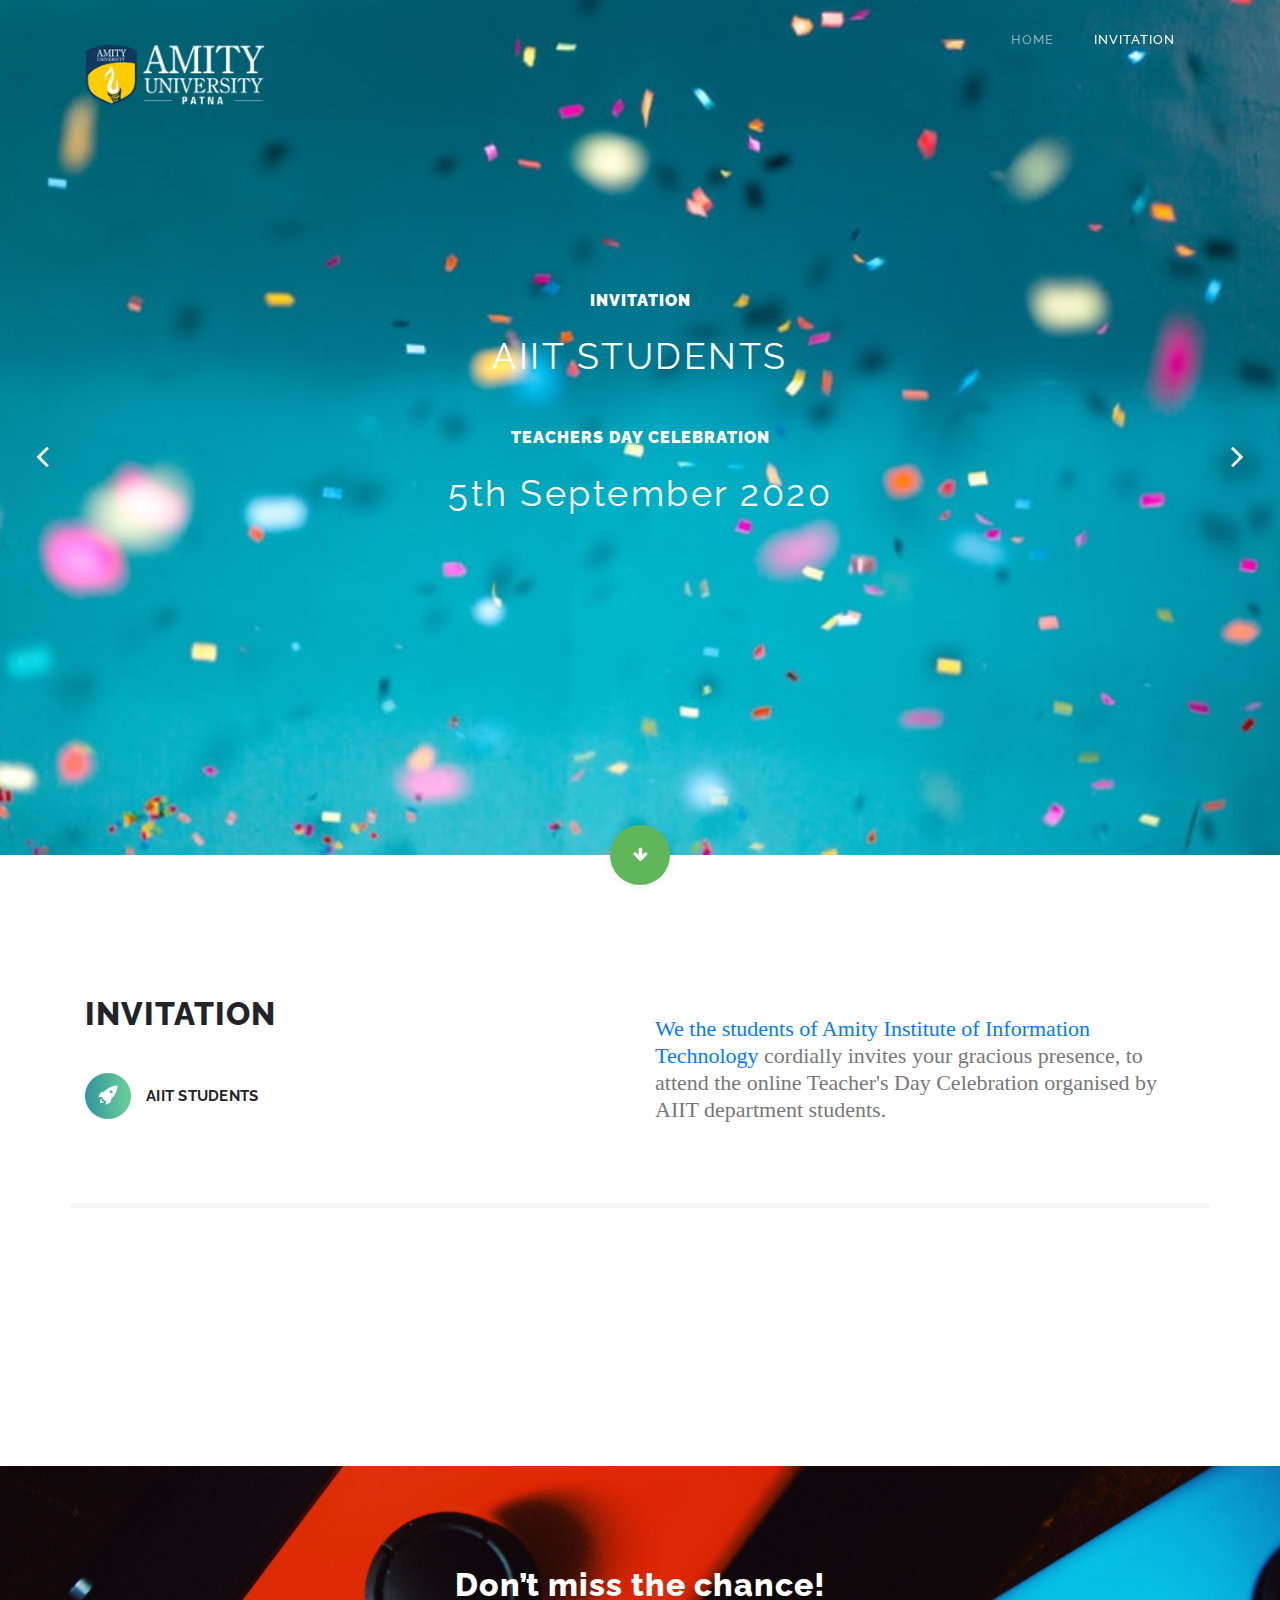
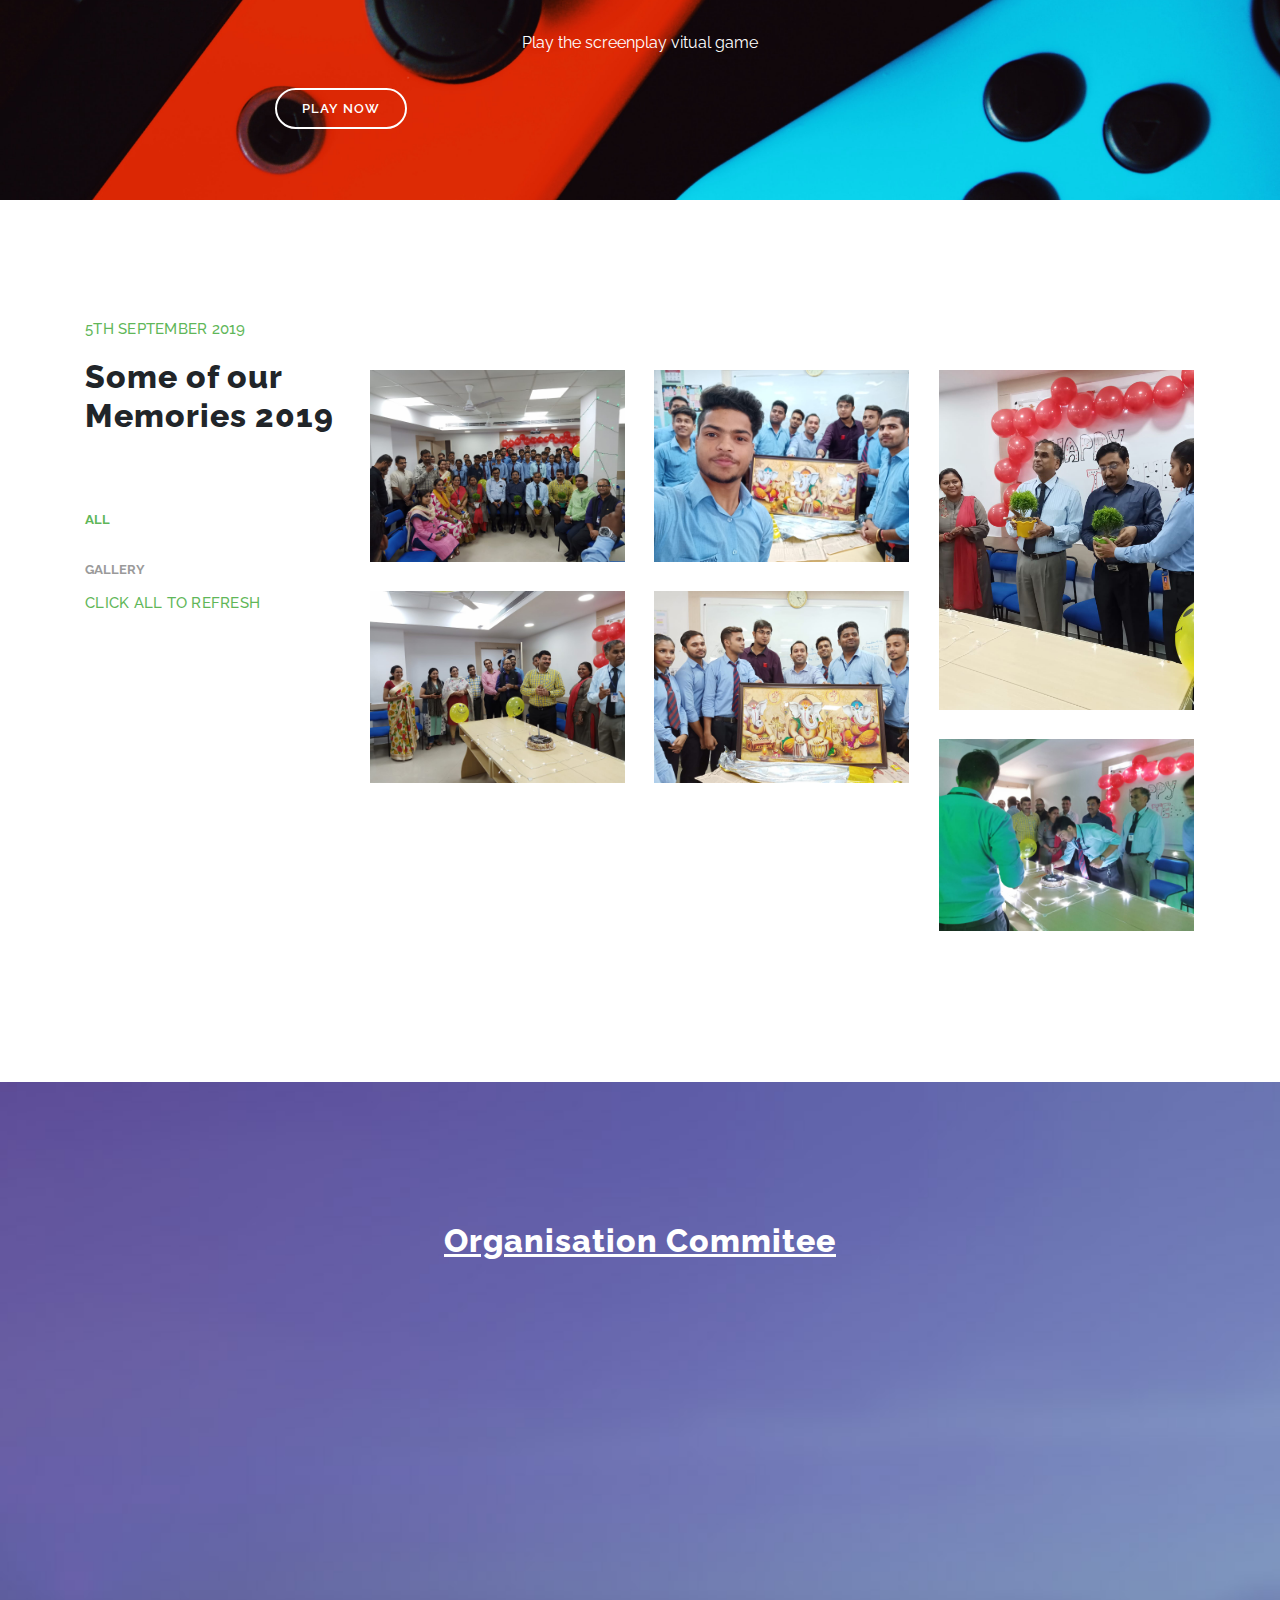
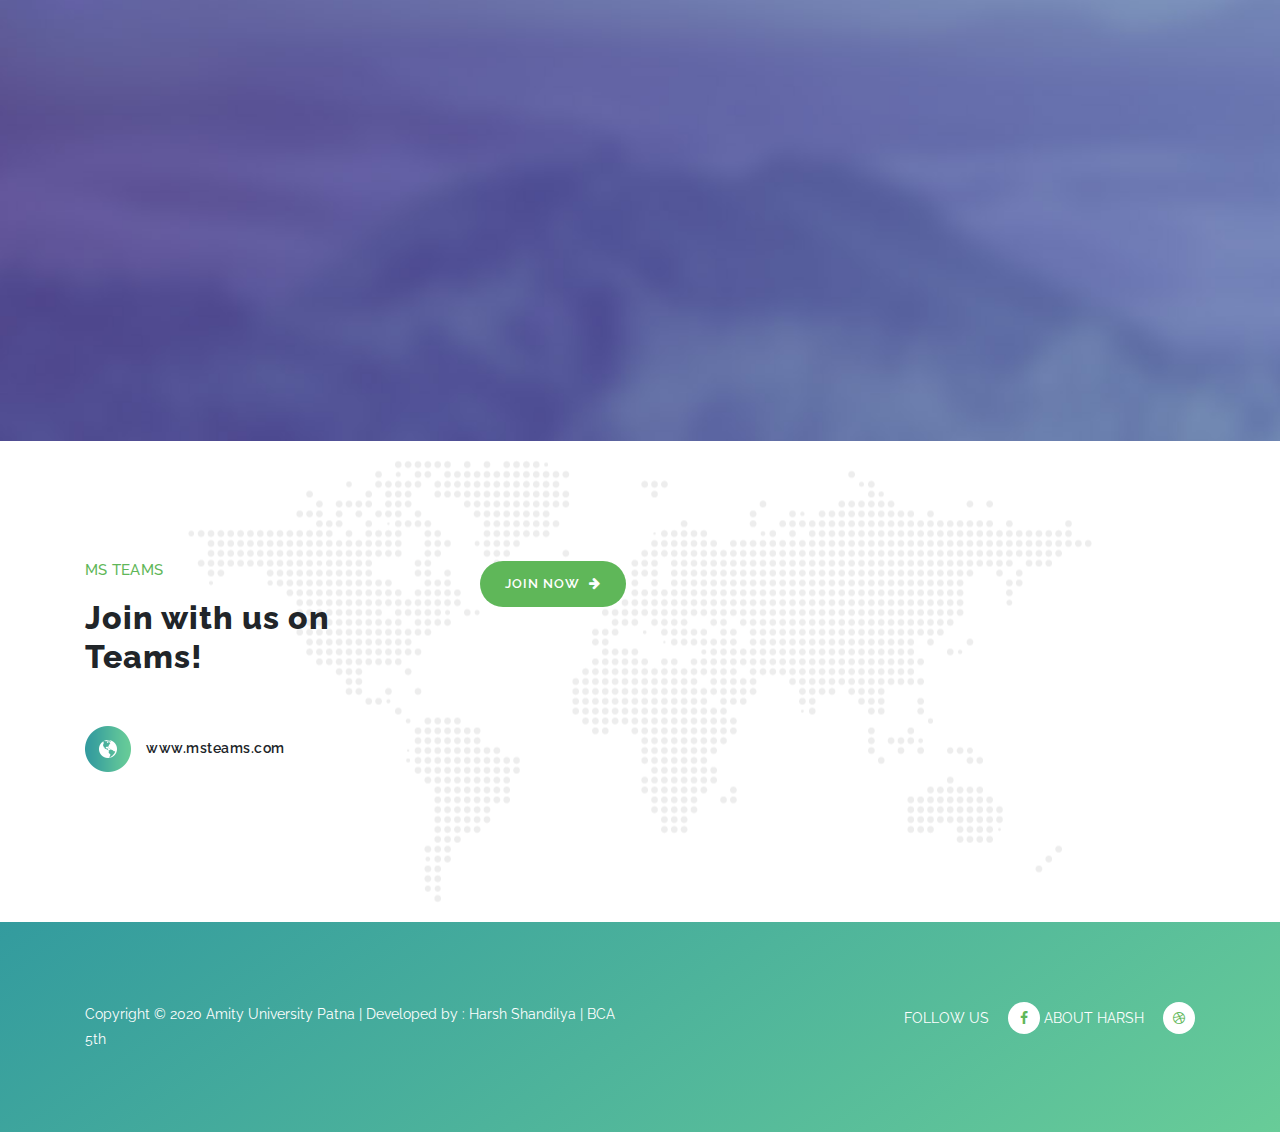
==== commit 27a9fbc0: "Updated form" ====
--- a/index.html
+++ b/index.html
@@ -194,6 +194,37 @@
                             <h4>Time</h4>                <!-- h4 -->
                             <p><strong>will update soon..</strong></p>   <!--no h3-->
                             
+                        </div>
+                    </div>
+                </div>
+            </div>
+        </div>
+    </section>
+
+    <section class="section" id="subscribe">
+        <div class="container">
+            <div class="row">
+                <div class="col-lg-8 offset-lg-2">
+                    <div class="section-heading">
+                        <h6></h6>
+                        <h2>Don’t miss the chance!</h2>
+                    </div>
+                    <div class="subscribe-content">
+                        <p>Play the screenplay vitual game </p>
+                        <div class="subscribe-form">
+                            <form id="subscribe-now" action="" method="get">
+                                <div class="row">
+                                    
+                                    <div class="col-md-4 col-sm-12">
+                                      <fieldset>
+                                        
+                                       <!--  <button type="submit" id="form-submit" class="main-button">Play Now</button>  -->
+                                       <a href="https://www.gog.com/error/404" class="main-stroked-button">Play Now</a>
+                                        
+                                      </fieldset>
+                                    </div>
+                                </div>
+                            </form>
                         </div>
                     </div>
                 </div>
@@ -419,7 +450,9 @@
                 <div class="col-lg-8 col-md-8 col-xs-12">
                     <div class="col-lg-12">
                         <fieldset>
+                            <a href="https://www.gog.com/error/404">
                           <button type="submit" id="form-submit" class="main-button-icon">Join Now <i class="fa fa-arrow-right"></i></button>
+                          </a>
                         </fieldset>
                       </div>
                 </div>
--- a/assets/css/templatemo-breezed.css
+++ b/assets/css/templatemo-breezed.css
@@ -1059,7 +1059,7 @@
 
 #subscribe {
   padding: 80px 0px;
-  background-image: url(../images/slide-02.jpg);
+  background-image: url(../images/aleks-unsplash.jpg);
   background-position: center center;
   background-repeat: no-repeat;
   background-size: cover;
@@ -1551,7 +1551,7 @@
   left: 50%;
   margin-top: 61px;
   margin-left: -45px;
-  background-color: #5fb759;
+  background-color: #5fb759 ;
   border: black;
 }
 #search .close {
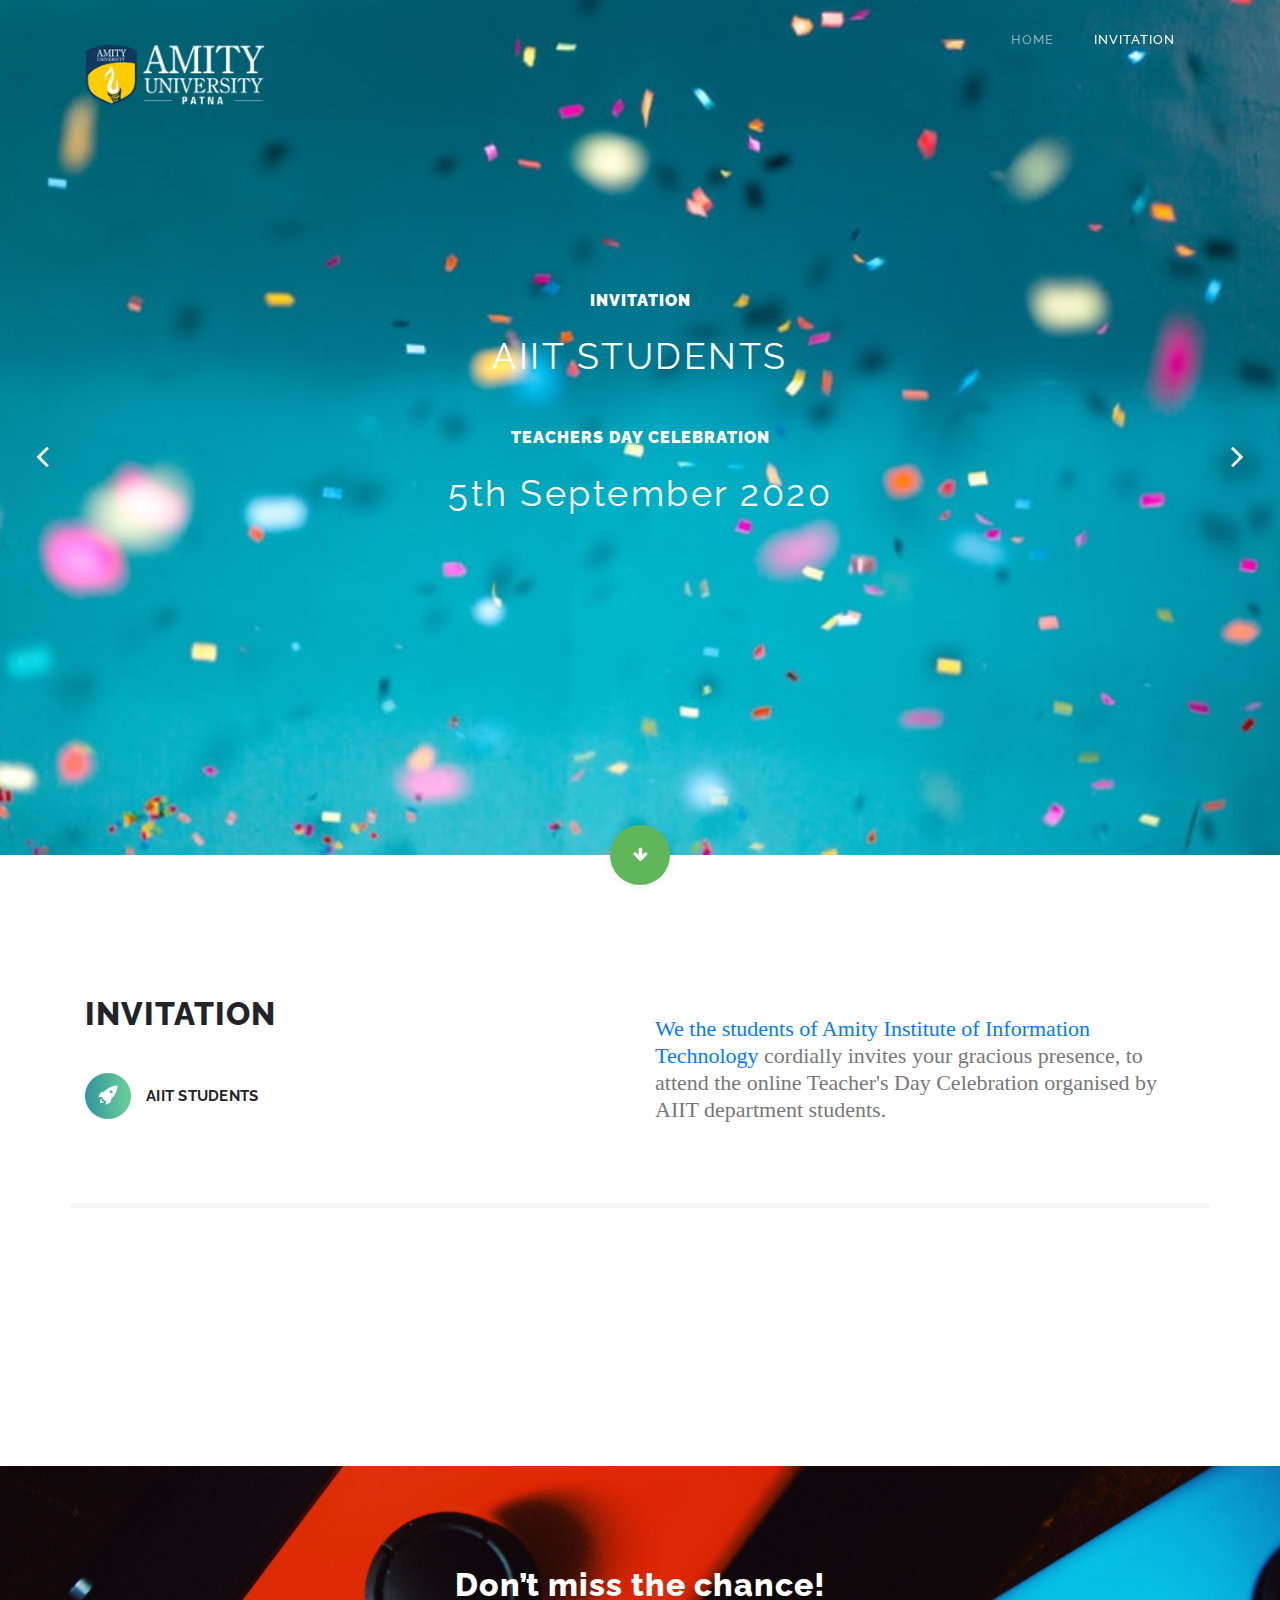
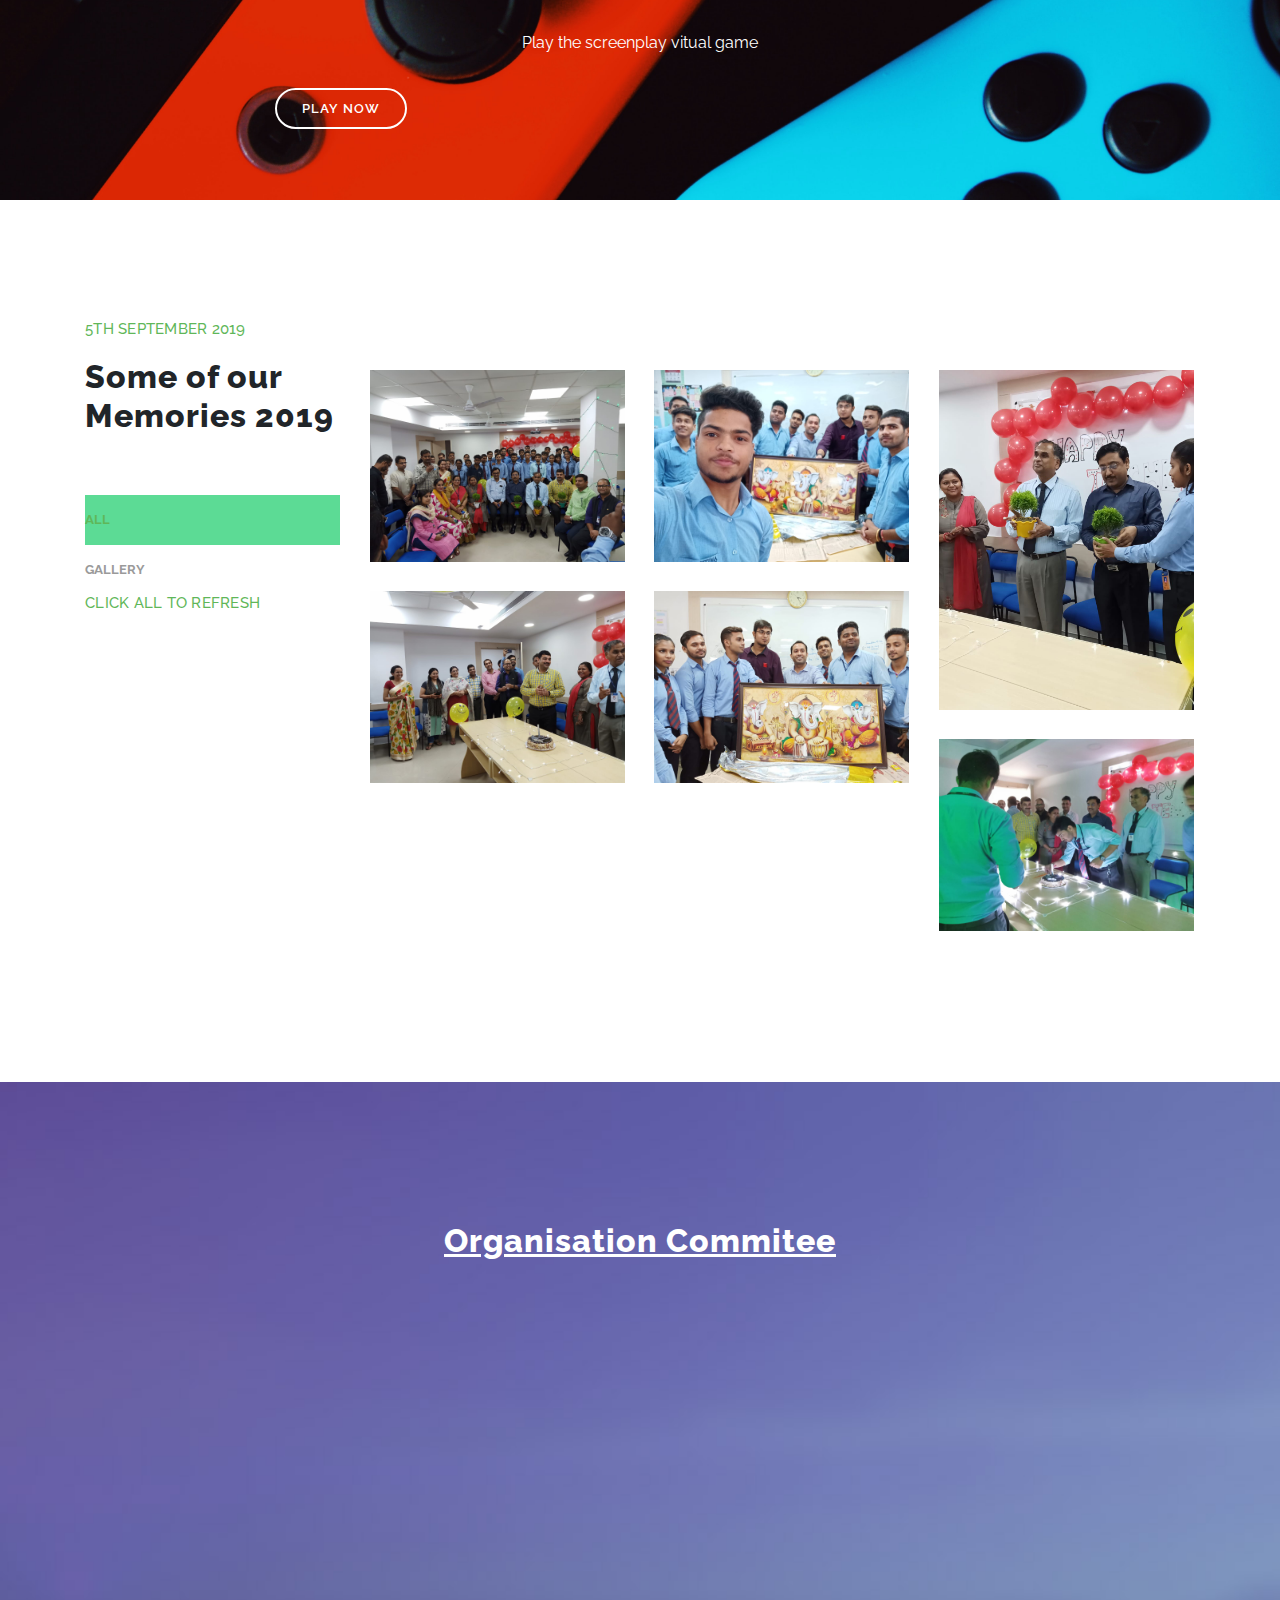
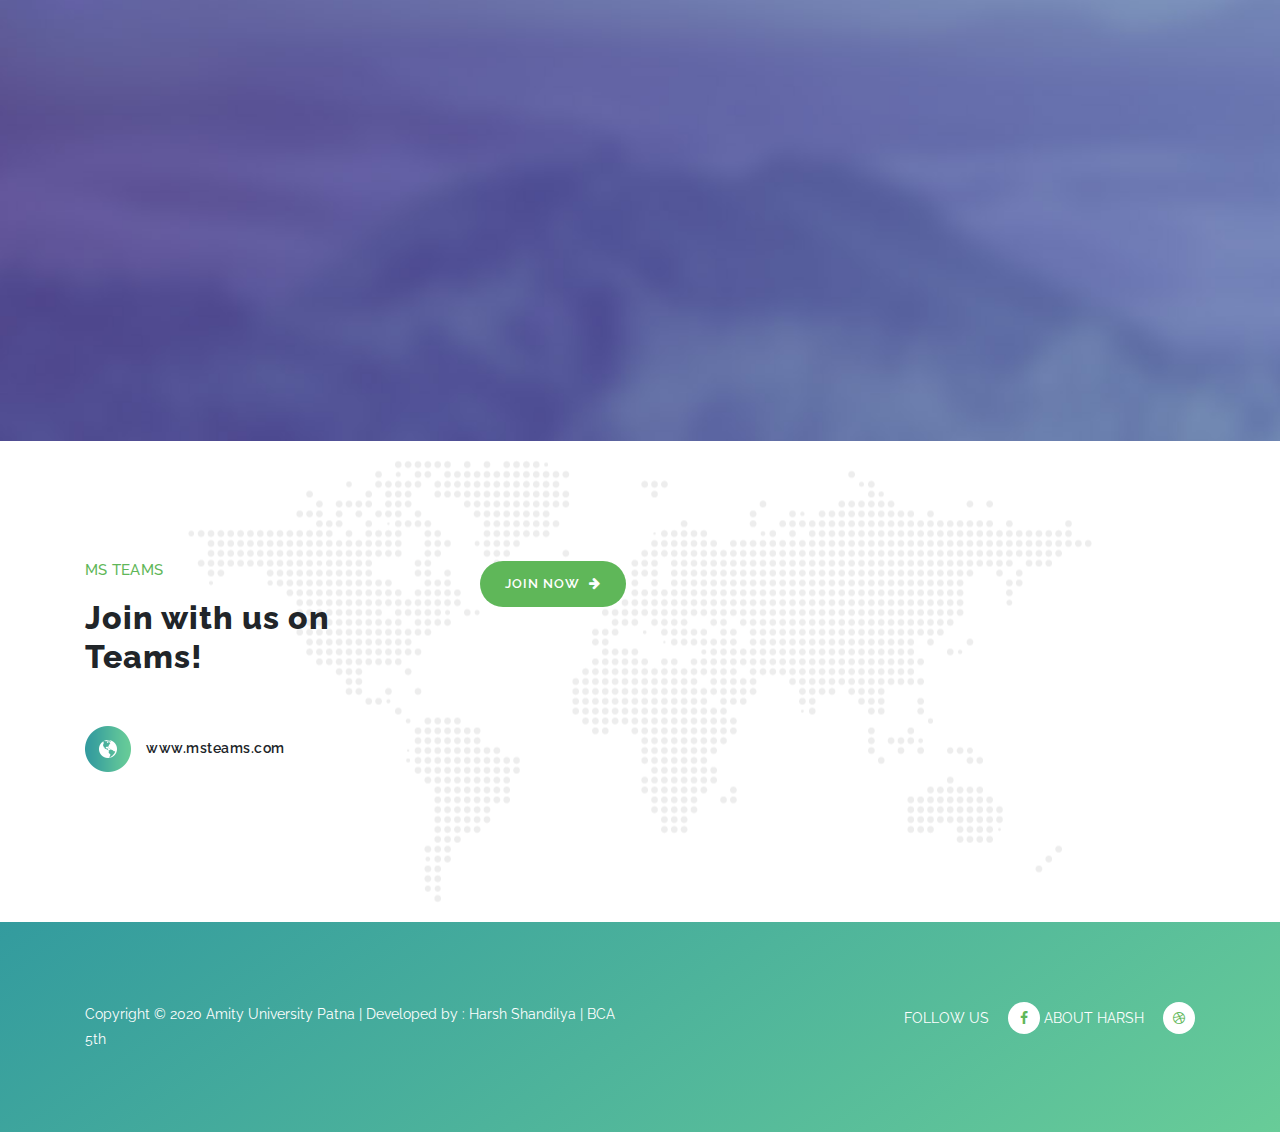
==== commit 77ab0891: "Updated form" ====
--- a/index.html
+++ b/index.html
@@ -192,7 +192,7 @@
                         </div>
                         <div class="features-content">
                             <h4>Time</h4>                <!-- h4 -->
-                            <p><strong>will update soon..</strong></p>   <!--no h3-->
+                            <p><strong>11:00 am to 1:00 pm</strong></p>   <!--no h3-->
                             
                         </div>
                     </div>
@@ -424,7 +424,33 @@
                             <span>BCA 5th Semester</span>
                         </div>
                         
-                        
+                        <div class="item author-item">
+                            <div class="member-thumb">
+                                <img src="assets/images/pratap at 12.28.46 PM.jpeg" alt="" height="468">
+                                <div class="hover-effect">
+                                    <div class="hover-content">
+                                       <h4>Pratap</h4> 
+                                       <span>BCA 5th Semester</span>
+                                    </div>
+                                </div>
+                            </div>
+                            <h4>Pratap</h4>
+                            <span>BCA 5th Semester</span>
+                        </div>
+
+                        <div class="item author-item">
+                            <div class="member-thumb">
+                                <img src="assets/images/sadhwee at 12.28.46 PM.jpeg" alt="" height="468">
+                                <div class="hover-effect">
+                                    <div class="hover-content">
+                                       <h4>Sadhwee</h4> 
+                                       <span>BCA 5th Semester</span>
+                                    </div>
+                                </div>
+                            </div>
+                            <h4>Sadhwee</h4>
+                            <span>BCA 5th Semester</span>
+                        </div>
             </div>
            
             
--- a/assets/css/templatemo-breezed.css
+++ b/assets/css/templatemo-breezed.css
@@ -1613,6 +1613,7 @@
 #projects .filters ul li.active,
 #projects .filters ul li:hover {
   color: #5fb759;
+  background-color: #5cdb95;
 }
 #projects .filters-content {
   margin-top: 50px;
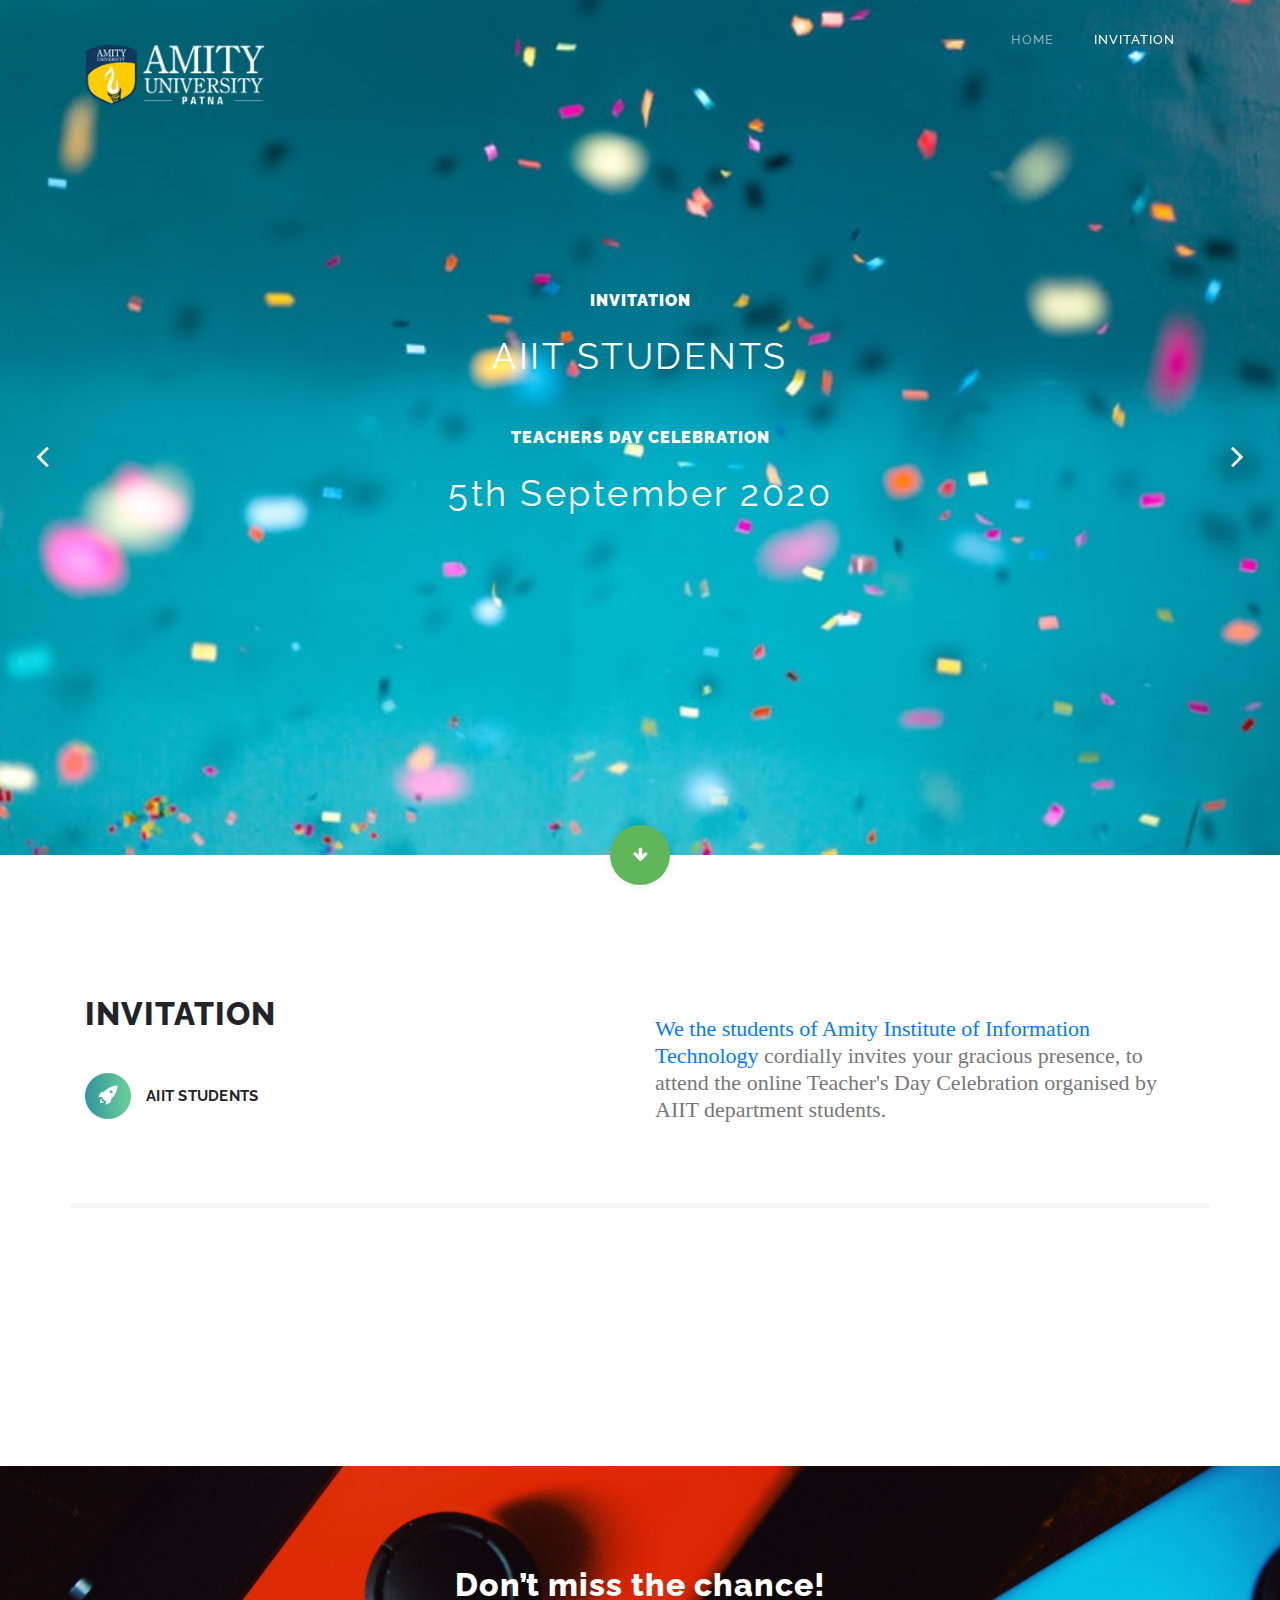
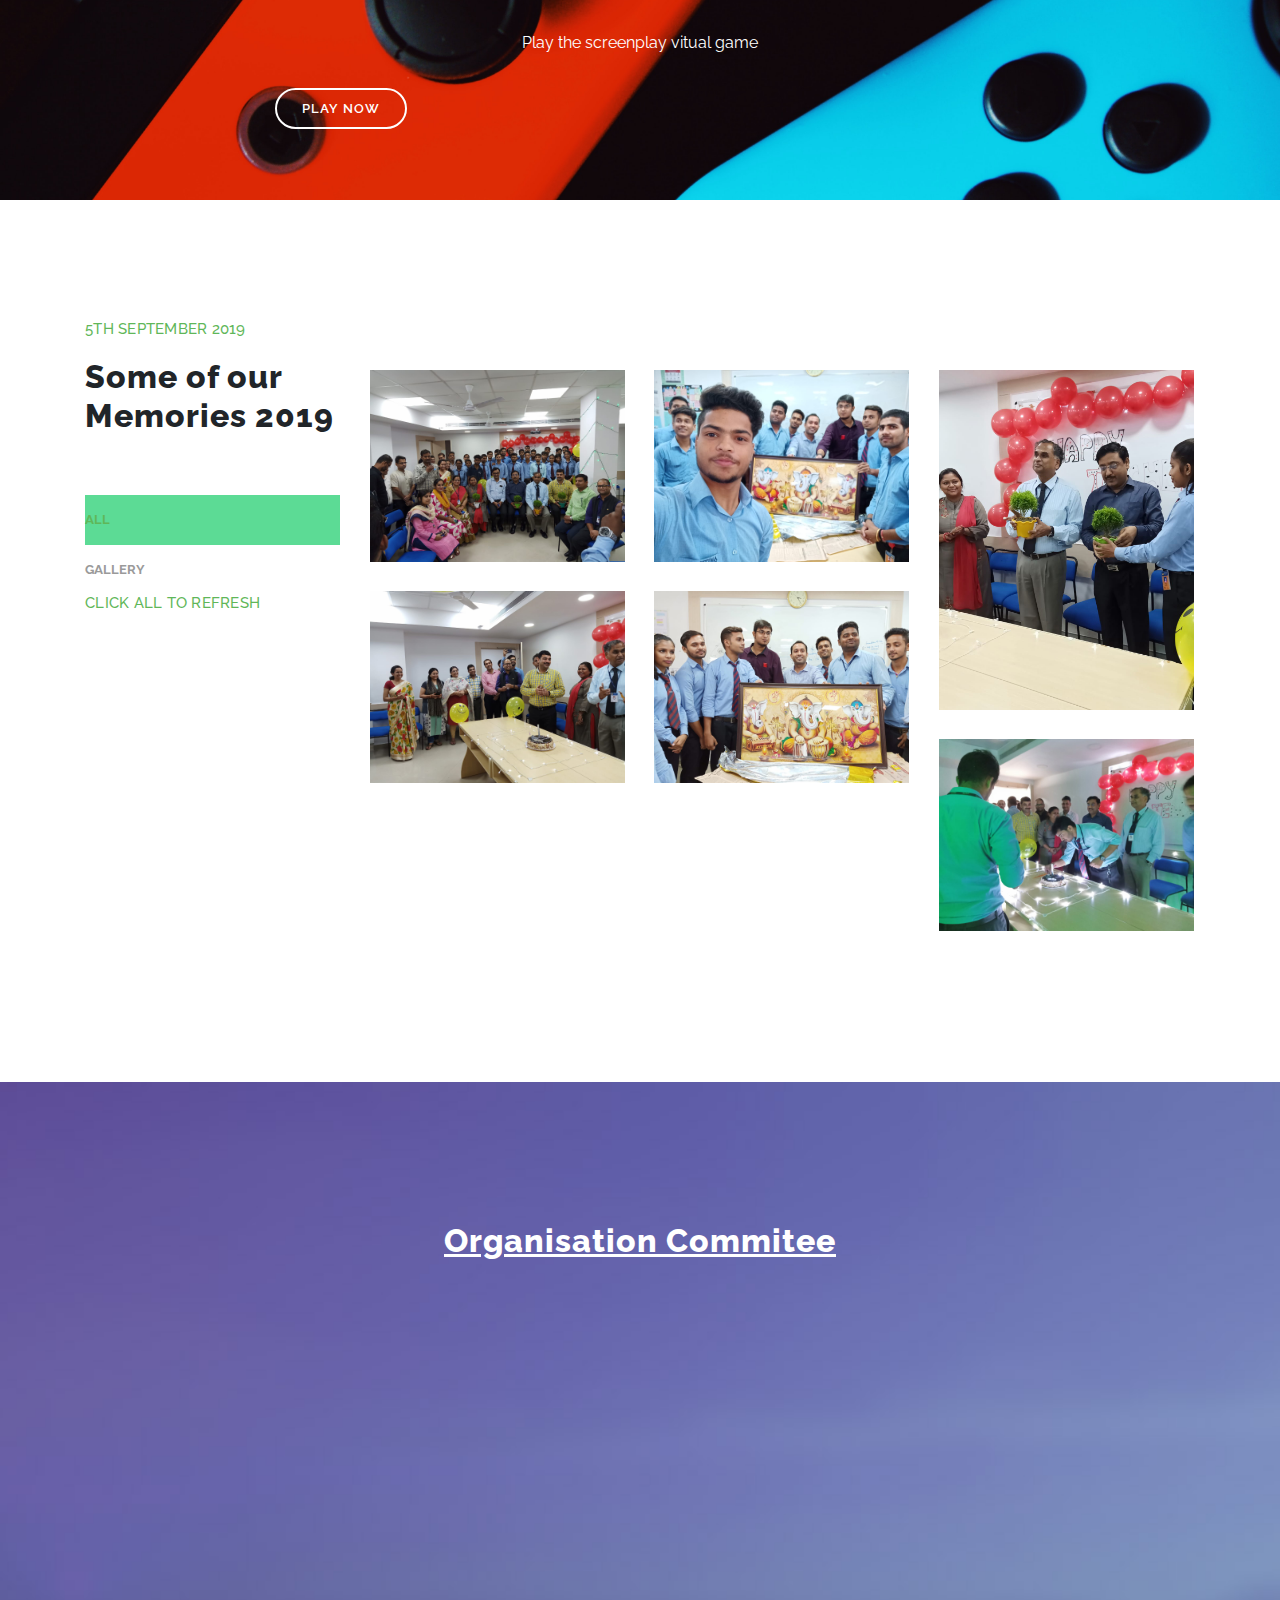
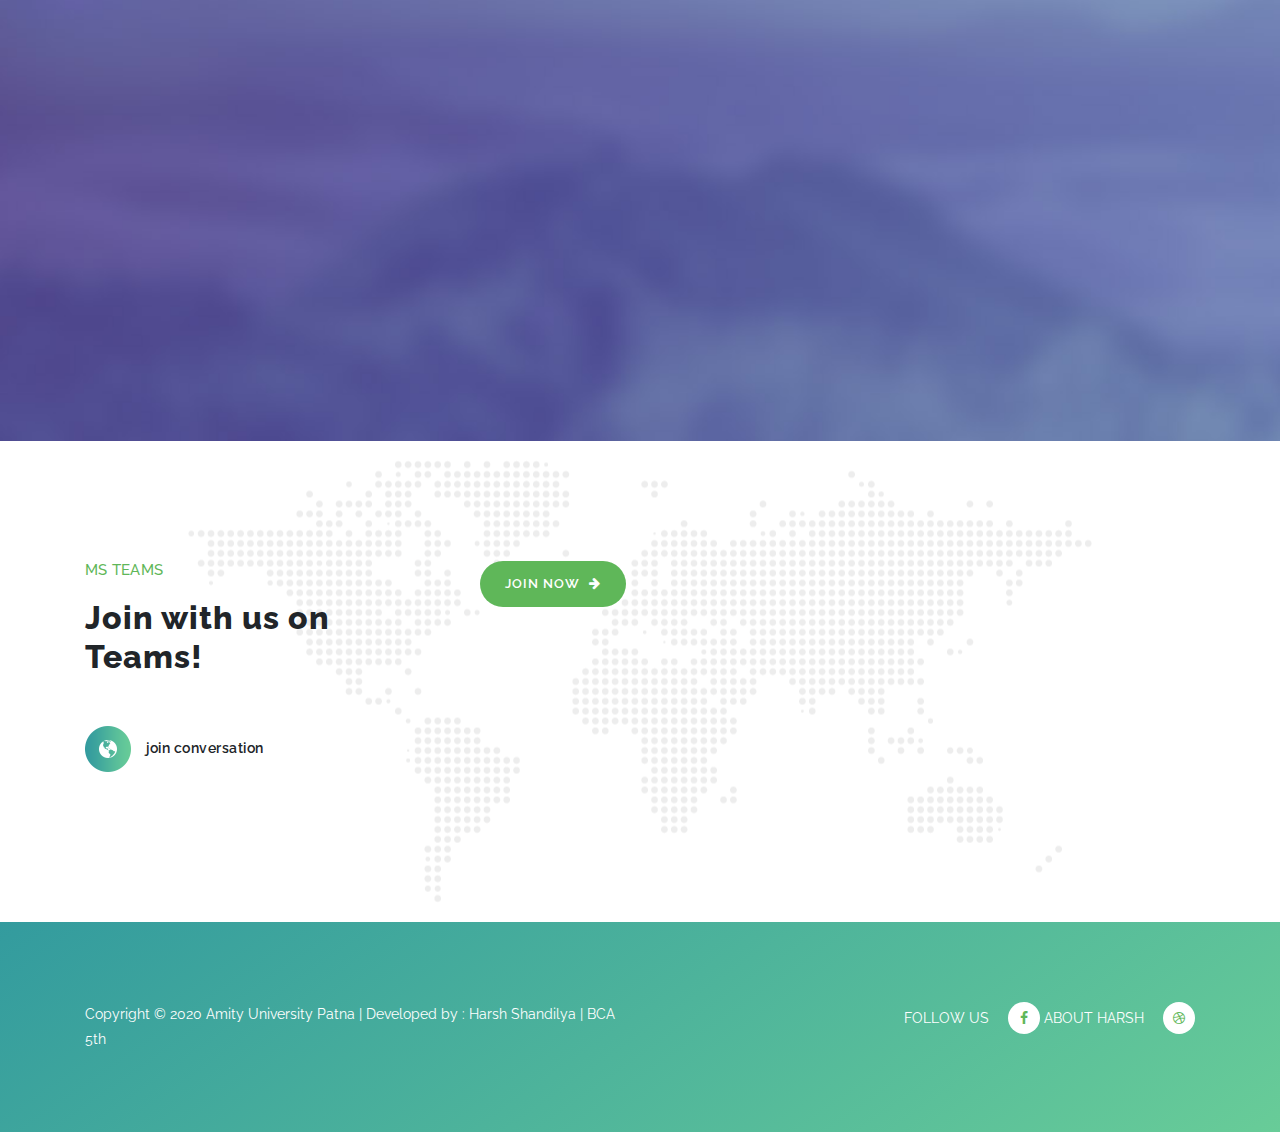
==== commit 075f7dad: "Updated form" ====
--- a/index.html
+++ b/index.html
@@ -469,14 +469,14 @@
                         </div>
                         <ul class="contact-info">
                         
-                            <li><img src="assets/images/contact-info-03.png" alt="">www.msteams.com</li>
+                            <li><img src="assets/images/contact-info-03.png" alt="">join conversation</li>
                         </ul>
                     </div>
                 </div>
                 <div class="col-lg-8 col-md-8 col-xs-12">
                     <div class="col-lg-12">
                         <fieldset>
-                            <a href="https://www.gog.com/error/404">
+                            <a href="https://teams.microsoft.com/l/team/19%3ab4e0b78525714be6b9fedc9ec574c8ab%40thread.tacv2/conversations?groupId=1373b4e3-f8cf-4495-b807-ada7cf0bb6ff&tenantId=8d46a076-d093-416d-a57b-8692cde13bf8">
                           <button type="submit" id="form-submit" class="main-button-icon">Join Now <i class="fa fa-arrow-right"></i></button>
                           </a>
                         </fieldset>
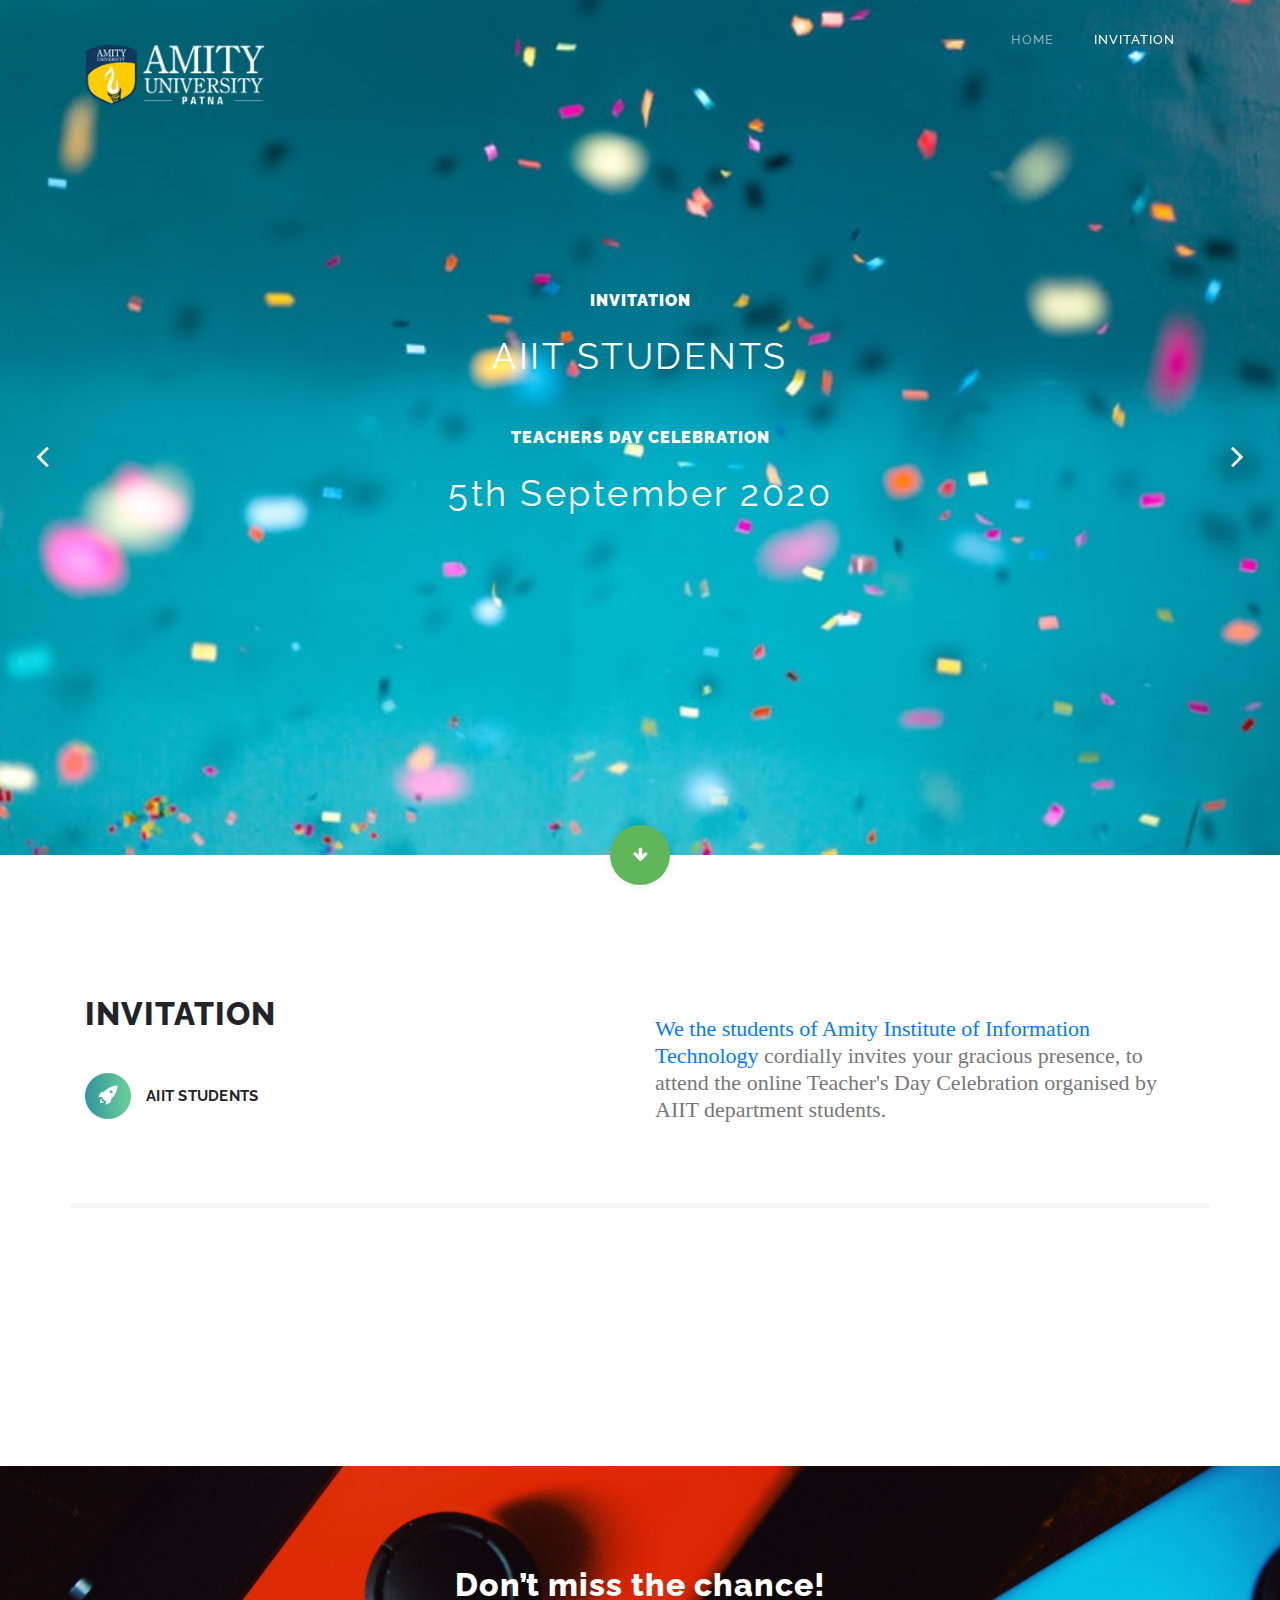
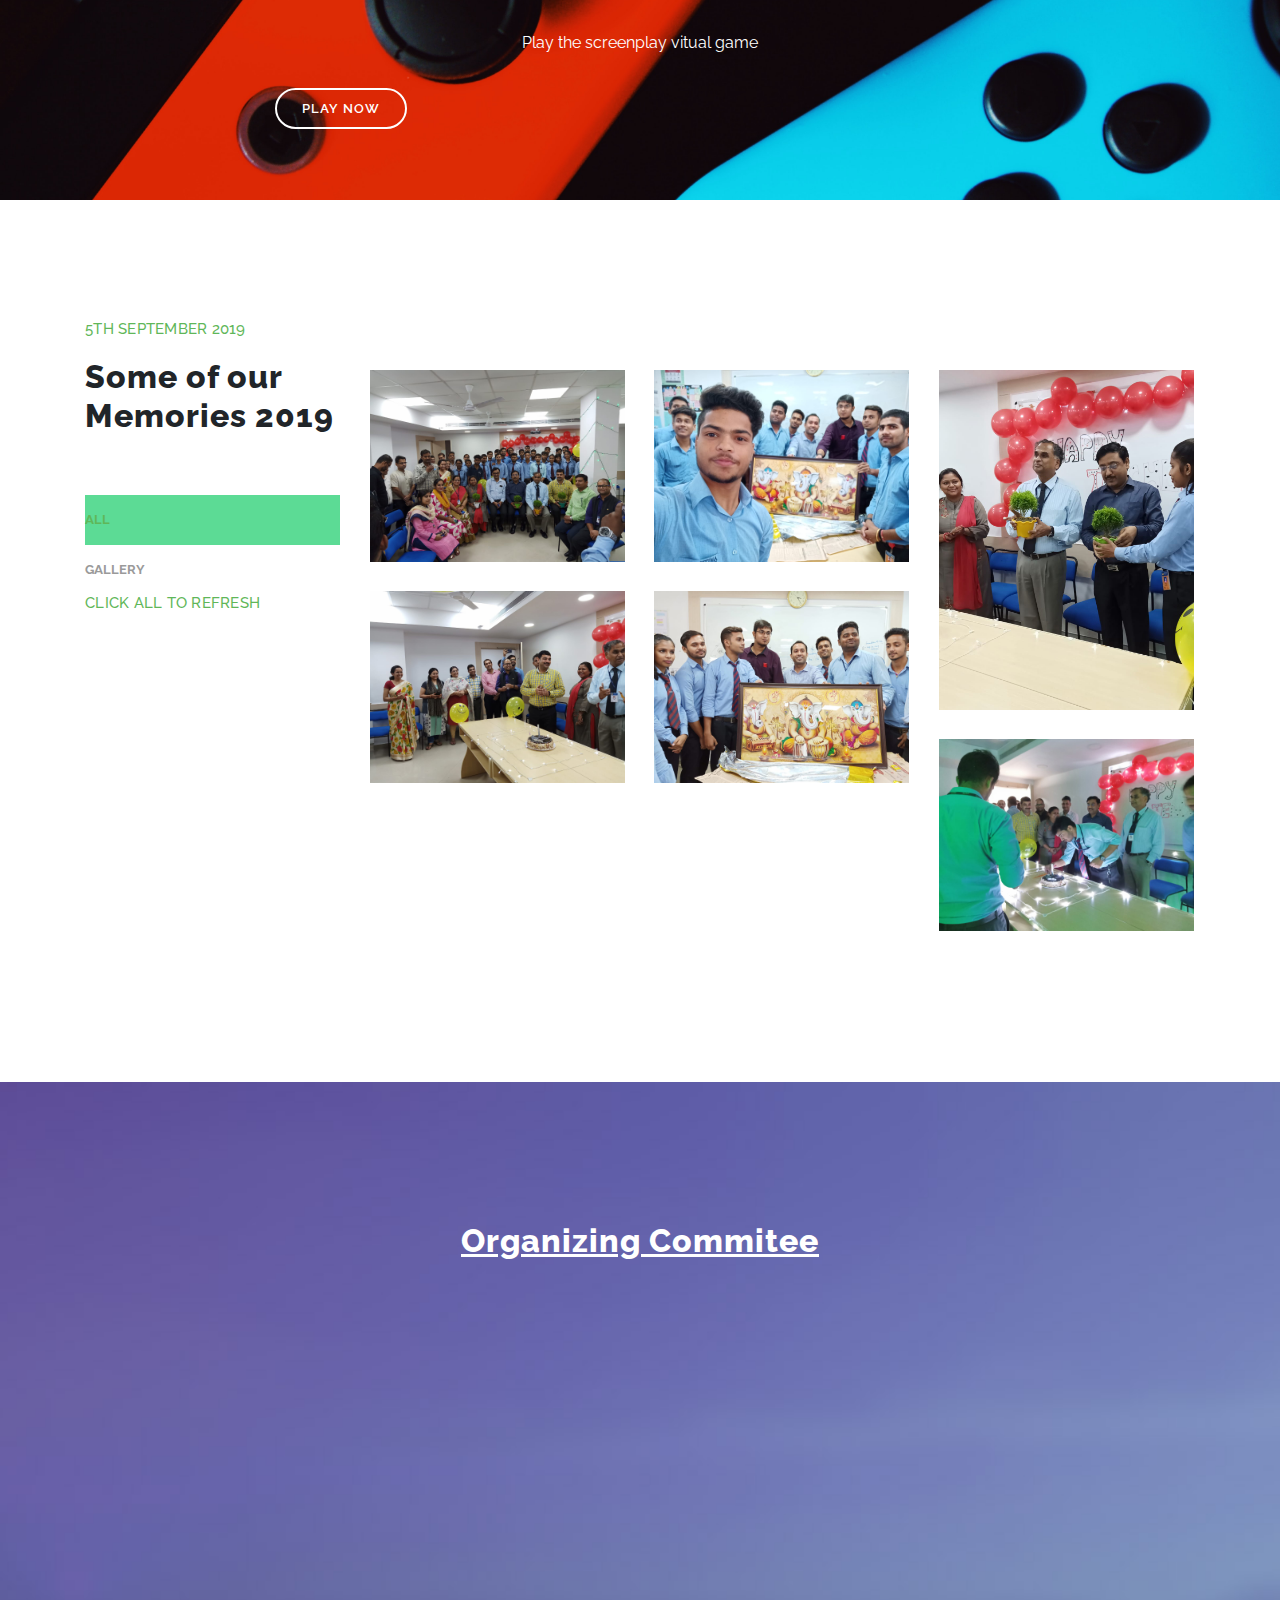
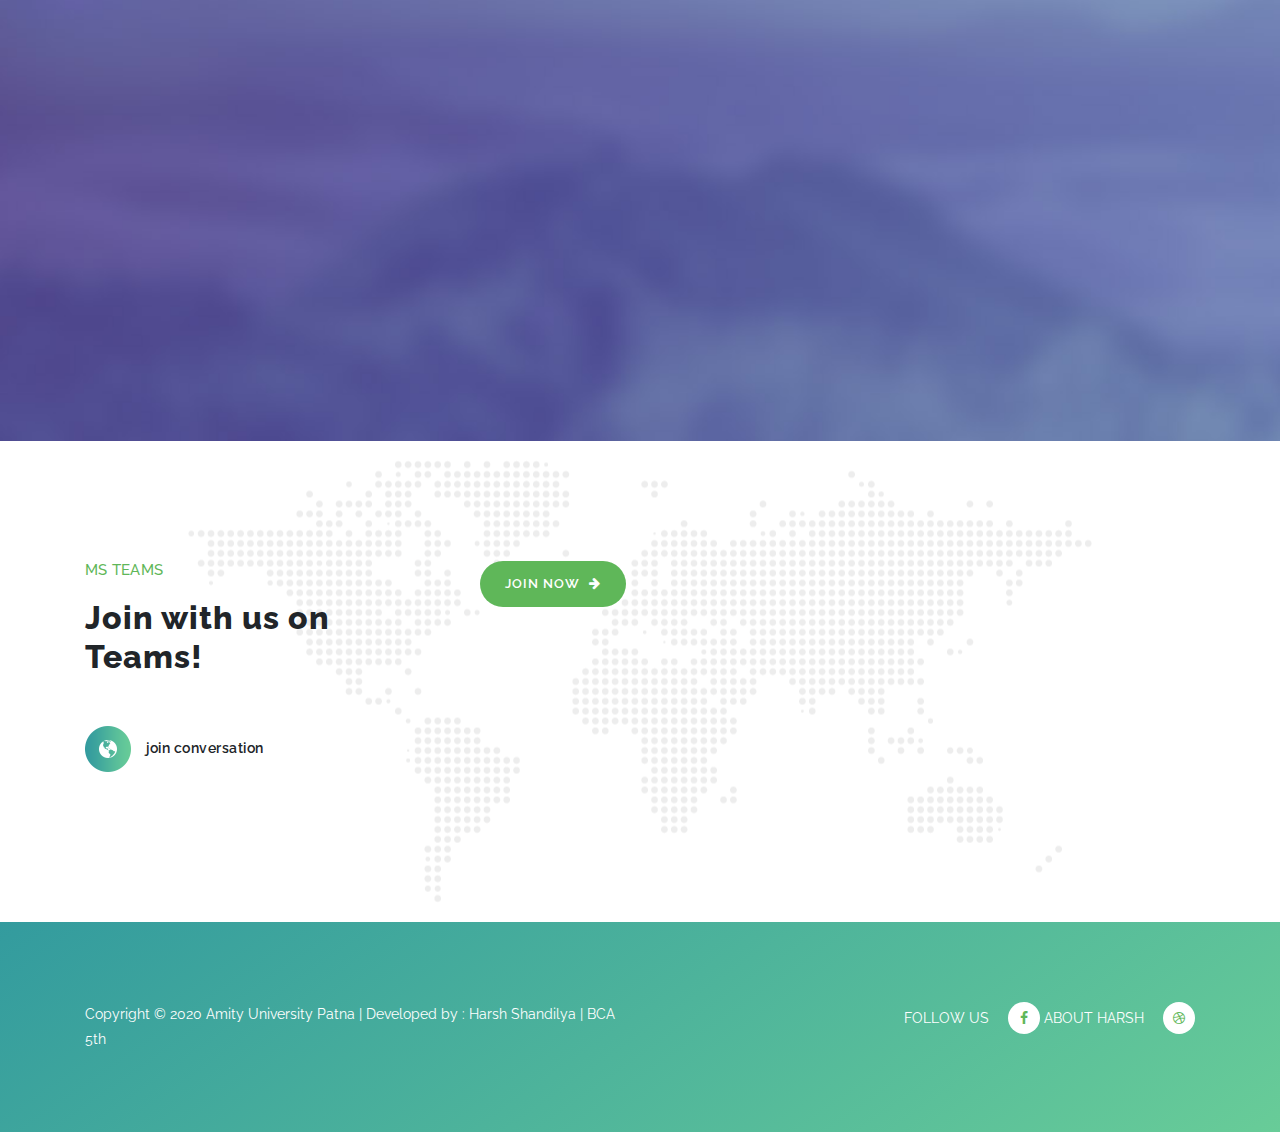
==== commit 634ea3de: "Updated form" ====
--- a/index.html
+++ b/index.html
@@ -305,7 +305,7 @@
                 <div class="col-lg-12">
                     <div class="section-heading">
                         <h6><strong><u></u></strong></h6>
-                       <h2><u>Organisation Commitee</u></h2>
+                       <h2><u>Organizing Commitee</u></h2>
                     </div>
                 </div>
                 <div class="col-lg-12 col-md-12 col-sm-12 mobile-bottom-fix-big" data-scroll-reveal="enter left move 30px over 0.6s after 0.4s">
